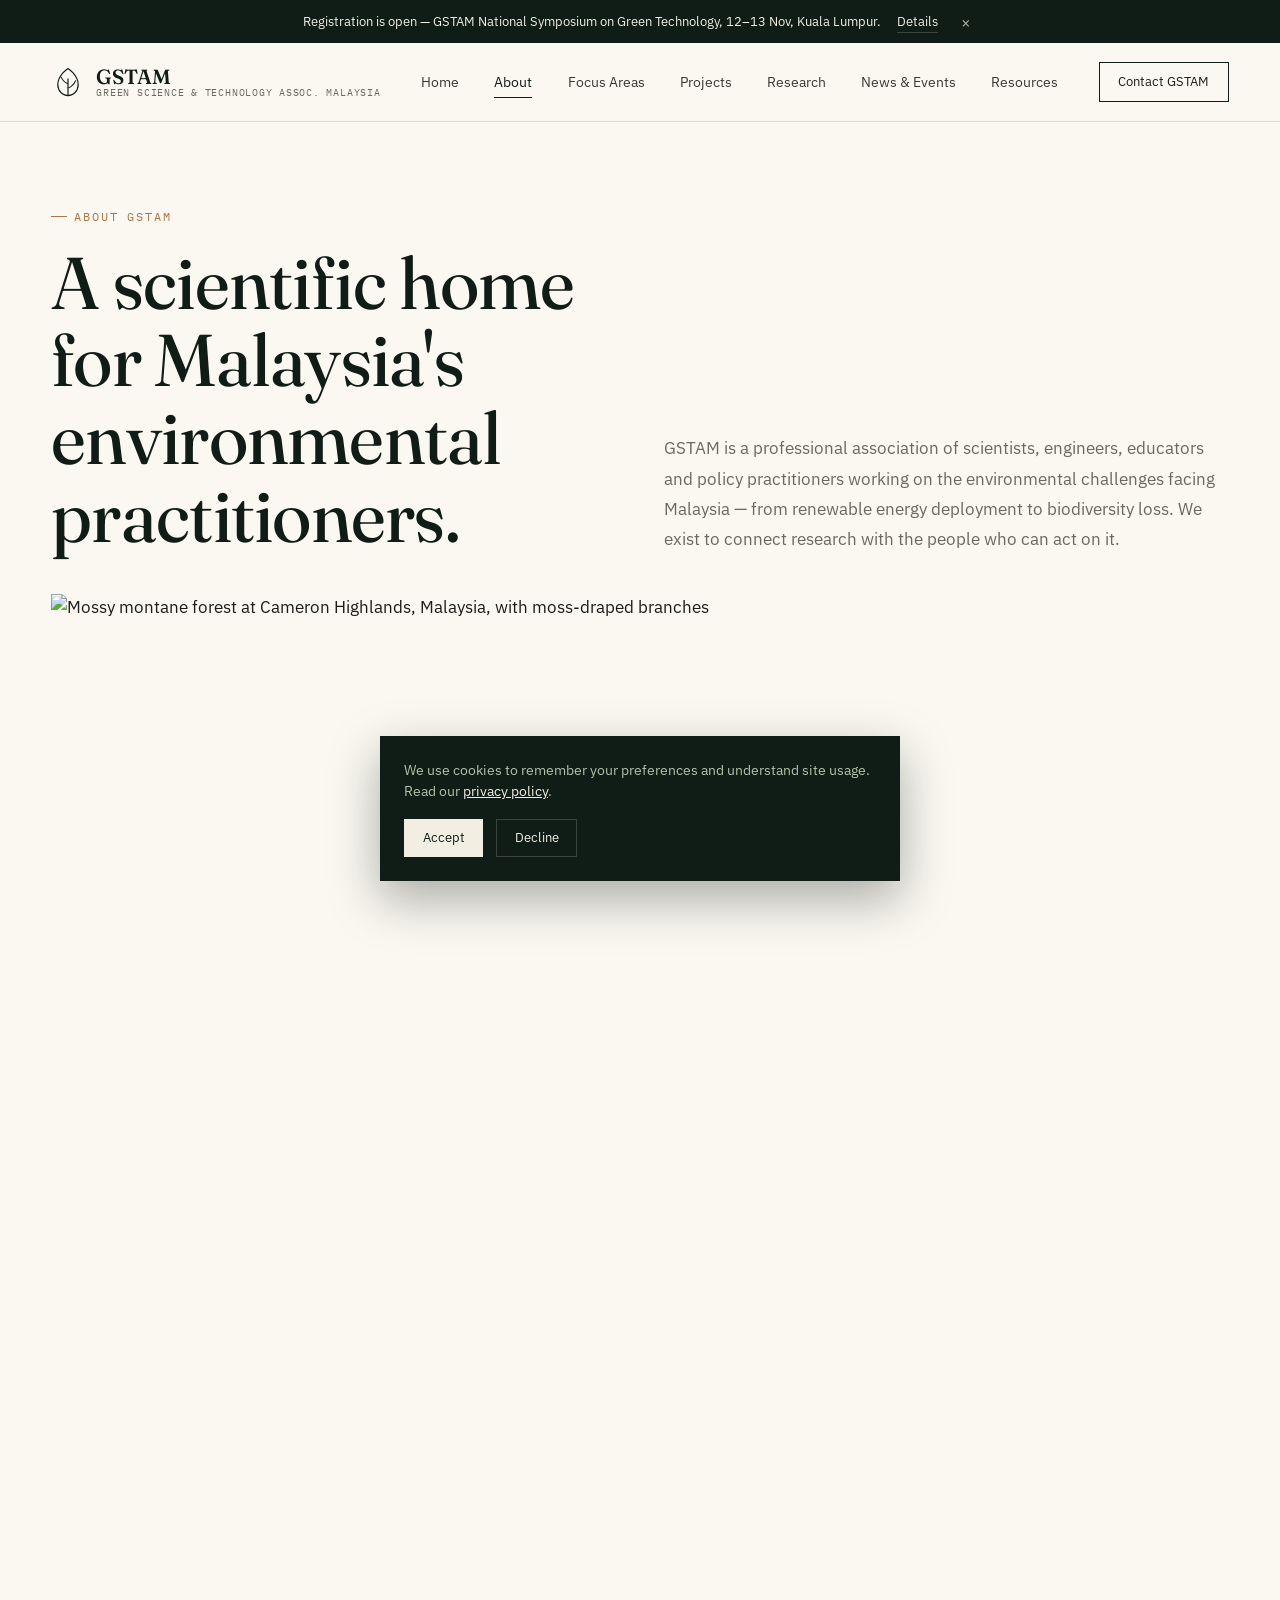
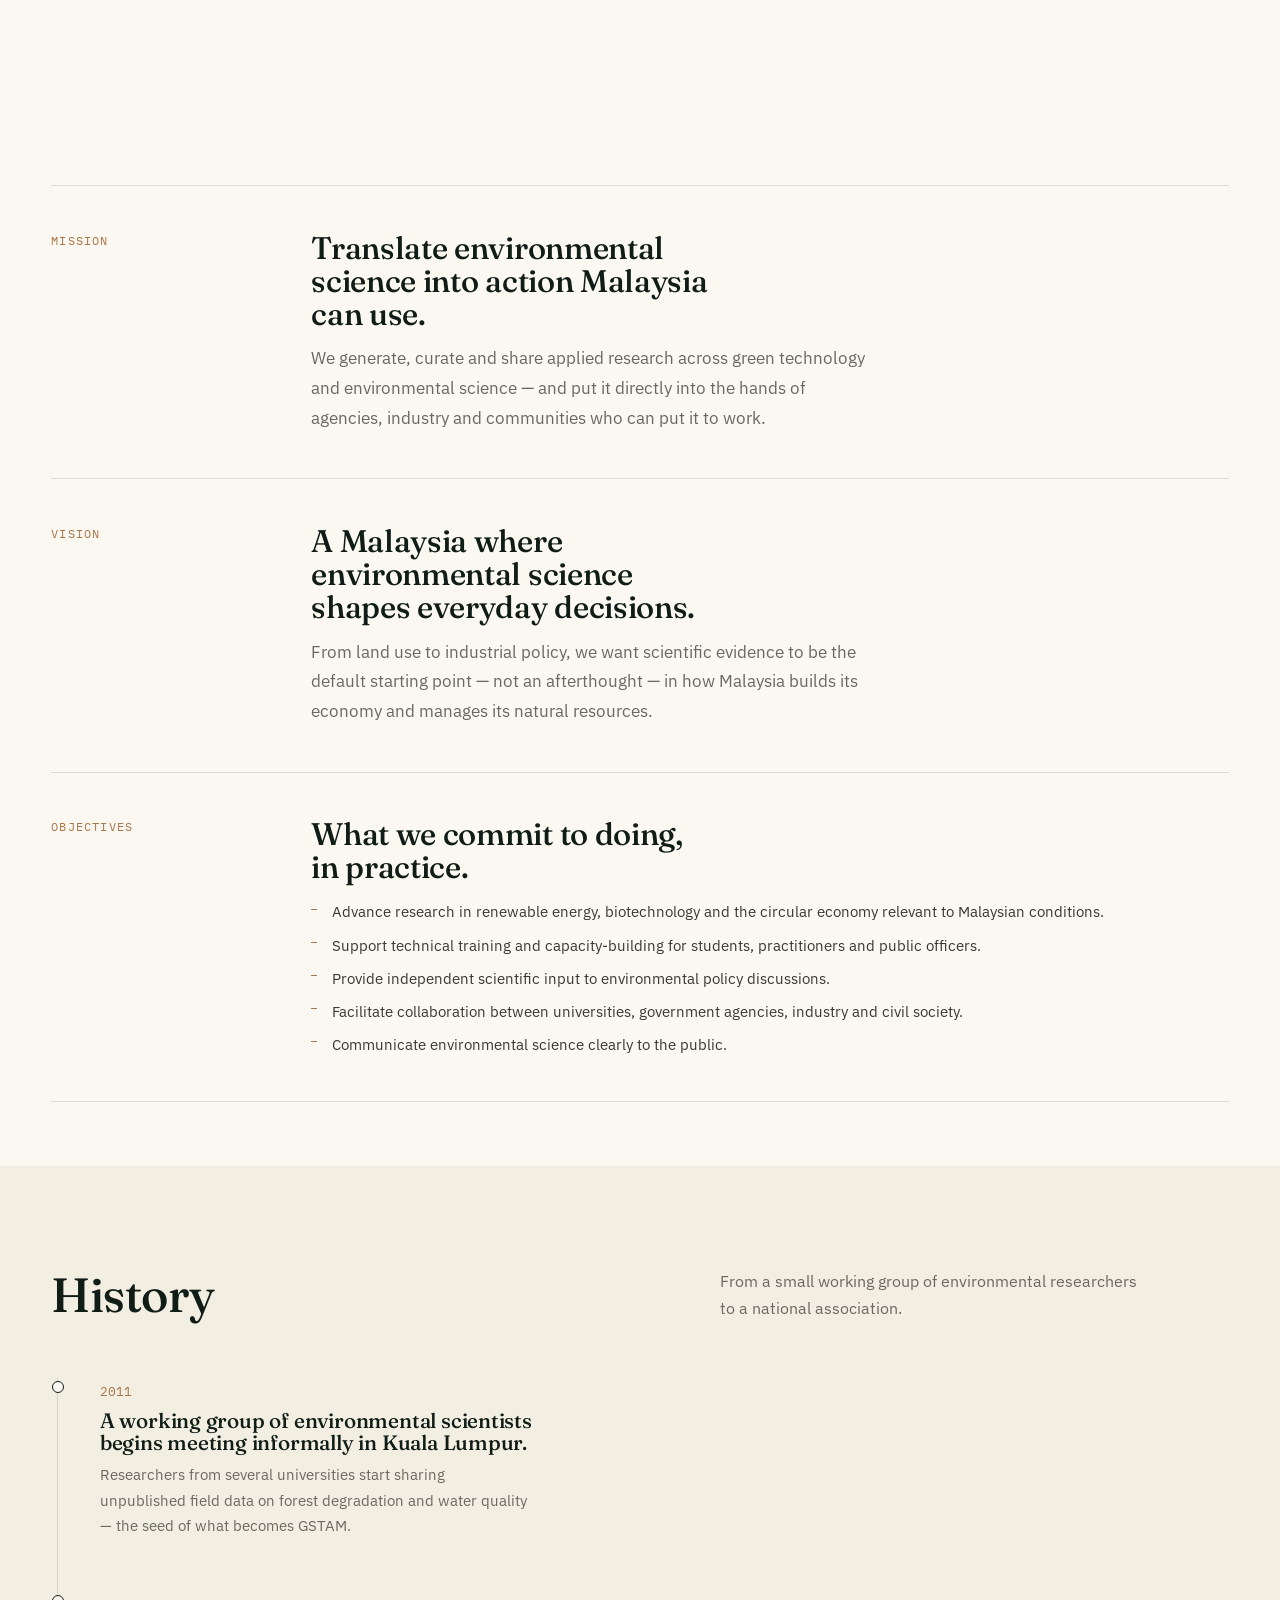
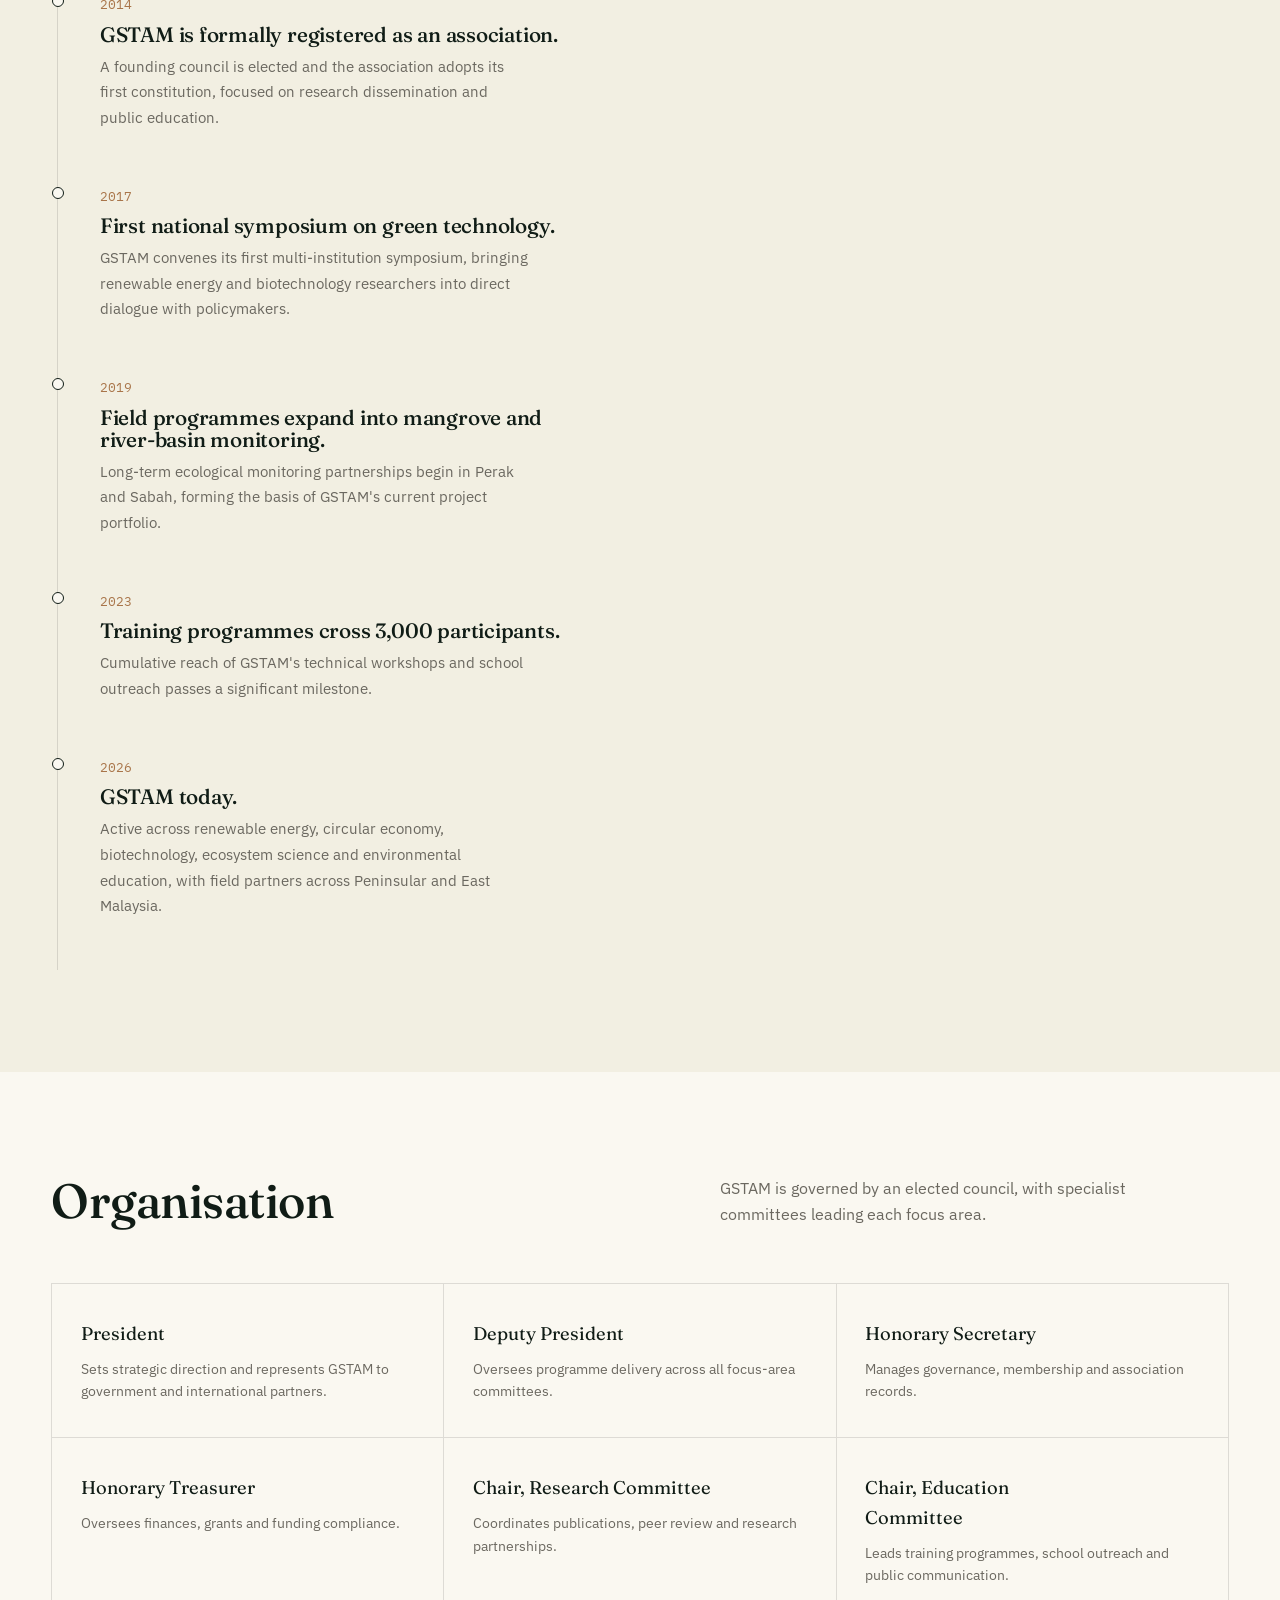
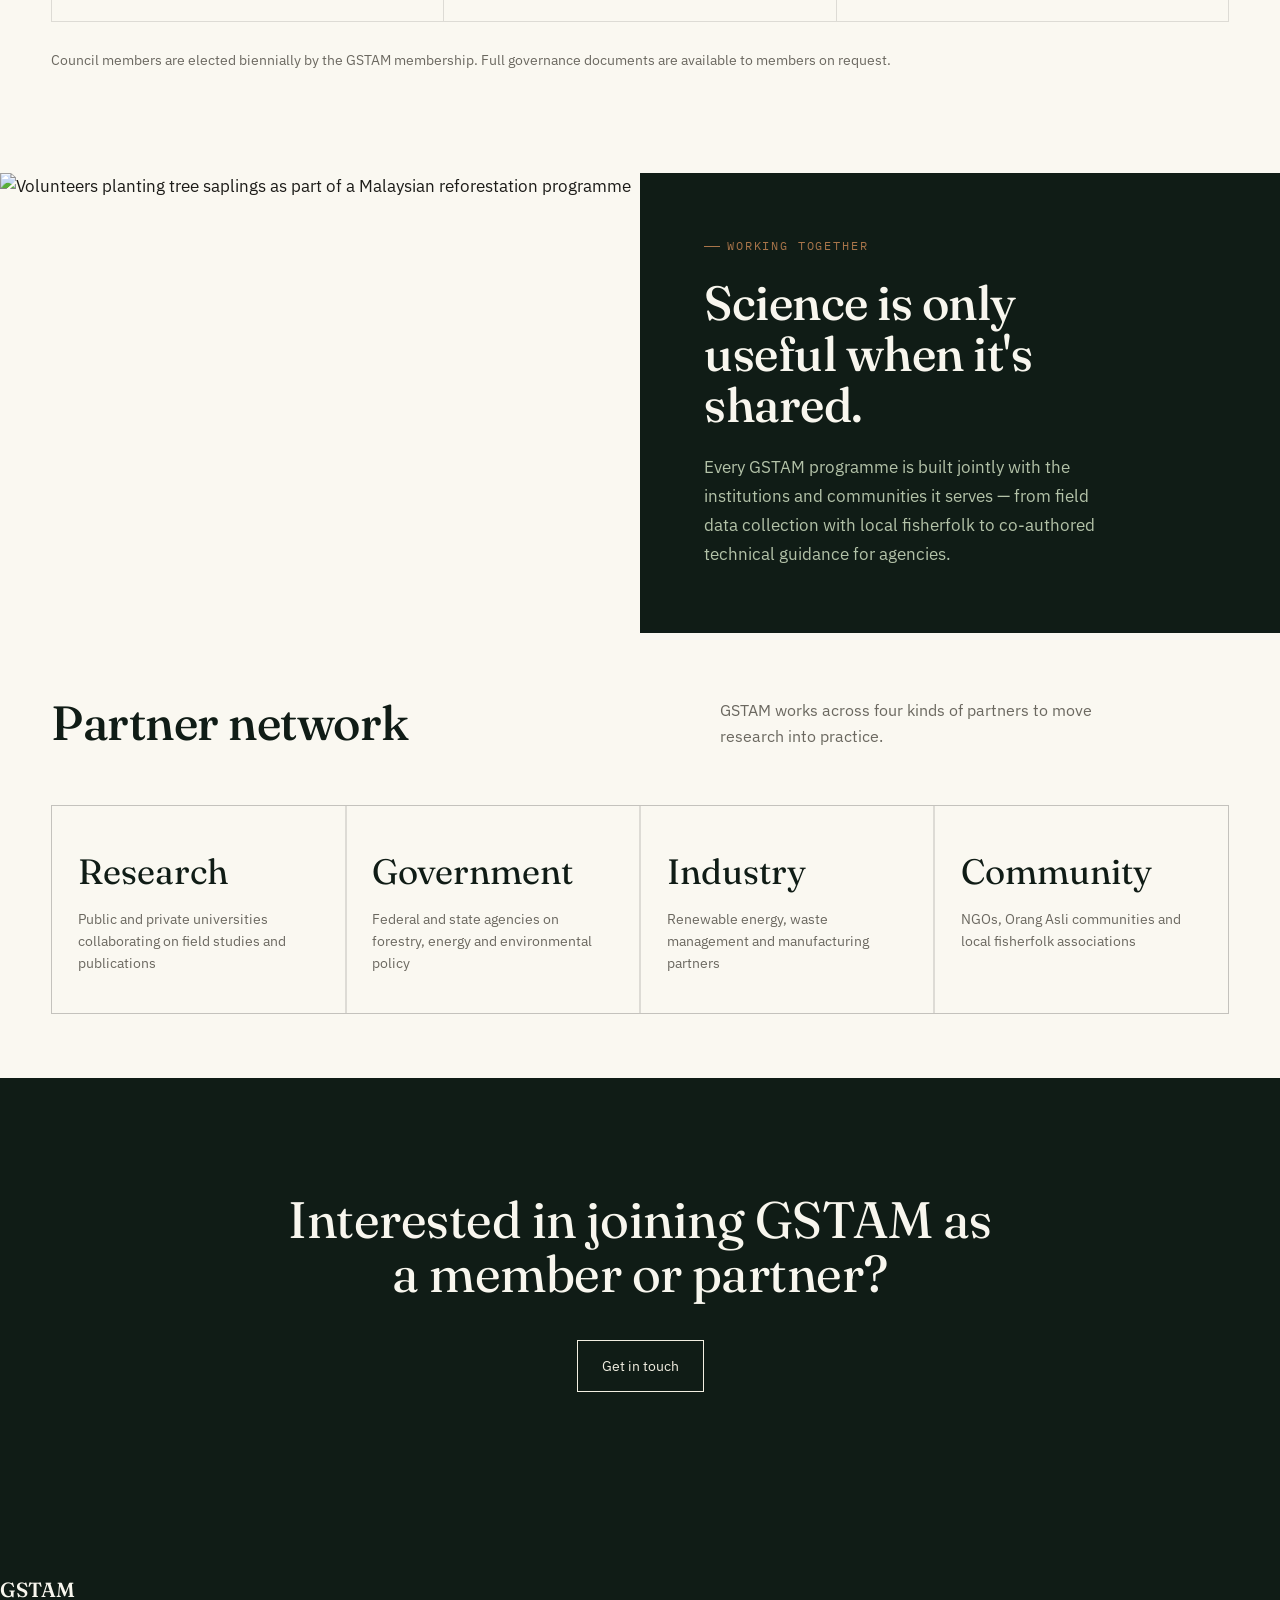
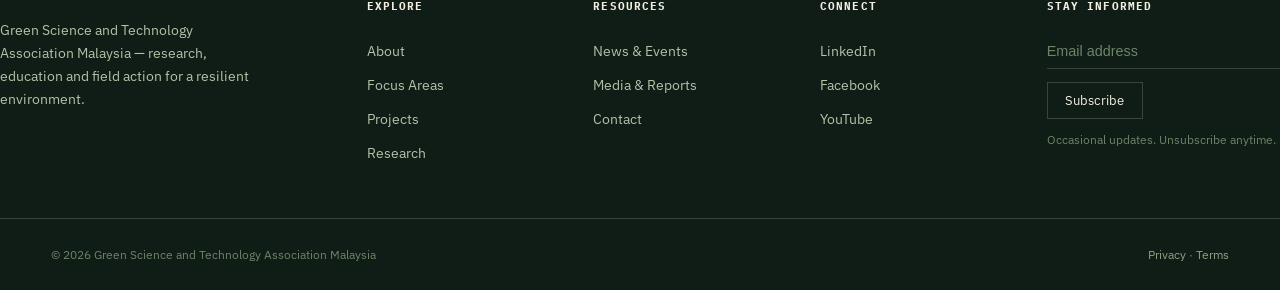
==== about.html @ 6ca554f5 "complete about" ====
<!doctype html>
<html lang="en">
<head>
<meta charset="UTF-8">
<meta name="viewport" content="width=device-width, initial-scale=1.0">
<title>About GSTAM — Green Science and Technology Association Malaysia</title>
<meta name="description" content="GSTAM's mission, vision, history and governance — a Malaysian association advancing environmental science, renewable energy and biotechnology.">
<link rel="preconnect" href="https://fonts.googleapis.com">
<link rel="preconnect" href="https://fonts.gstatic.com" crossorigin>
<link href="https://fonts.googleapis.com/css2?family=Fraunces:ital,opsz,wght@0,9..144,300..600;1,9..144,400..600&family=IBM+Plex+Sans:wght@400;500;600&family=IBM+Plex+Mono:wght@400;500&display=swap" rel="stylesheet">
<link rel="stylesheet" href="styles.css">

<style>
  /* ---- page-specific: About ---- */
  .about-masthead{padding-top:clamp(3rem,6vw,5rem);}
  .about-masthead__grid{display:grid;grid-template-columns:1fr 1fr;gap:3rem;align-items:end;}
  .about-masthead h1{font-size:var(--step-1);max-width:12ch;}
  .about-masthead__media{position:relative;aspect-ratio:5/4;overflow:hidden;margin-top:2.5rem;}
  .about-masthead__media img{width:100%;height:100%;object-fit:cover;}
  @media (max-width:820px){ .about-masthead__grid{grid-template-columns:1fr;} }

  .pillars{border-top:1px solid var(--line);}
  .pillar{
    display:grid;grid-template-columns:220px 1fr;gap:2.5rem;
    padding:2.8rem 0;border-bottom:1px solid var(--line);
  }
  .pillar__label{font-family:var(--font-mono);font-size:0.75rem;letter-spacing:0.1em;text-transform:uppercase;color:var(--clay-500);}
  .pillar__body h3{font-size:var(--step-3);max-width:20ch;margin-bottom:0.9rem;}
  .pillar__body p{color:var(--charcoal-500);max-width:56ch;line-height:1.75;}
  .pillar__body ul{margin-top:1rem;display:flex;flex-direction:column;gap:0.55rem;}
  .pillar__body li{color:var(--charcoal-700);font-size:0.95rem;padding-left:1.3rem;position:relative;}
  .pillar__body li::before{content:"";position:absolute;left:0;top:0.6em;width:6px;height:1px;background:var(--clay-500);}
  @media (max-width:760px){ .pillar{grid-template-columns:1fr;gap:0.8rem;} }

  /* timeline */
  .timeline{position:relative;border-left:1px solid var(--line);margin-left:6px;}
  .timeline-item{position:relative;padding:0 0 3.2rem 2.6rem;}
  .timeline-item::before{
    content:"";position:absolute;left:-6.5px;top:0.3rem;
    width:12px;height:12px;border-radius:50%;
    background:var(--paper);border:1.5px solid var(--forest-950);
  }
  .timeline-item__year{font-family:var(--font-mono);font-size:0.8rem;color:var(--clay-500);}
  .timeline-item h4{font-family:var(--font-display);font-size:1.3rem;margin-top:0.4rem;max-width:34ch;color:var(--forest-950);}
  .timeline-item p{margin-top:0.5rem;color:var(--charcoal-500);max-width:48ch;font-size:0.94rem;line-height:1.7;}

  /* leadership */
  .council-grid{display:grid;grid-template-columns:repeat(3,1fr);border-top:1px solid var(--line);border-left:1px solid var(--line);}
  .council-cell{border-right:1px solid var(--line);border-bottom:1px solid var(--line);padding:2.2rem 1.8rem;}
  .council-cell__role{font-family:var(--font-display);font-size:1.15rem;color:var(--forest-950);max-width:20ch;}
  .council-cell__desc{margin-top:0.6rem;color:var(--charcoal-500);font-size:0.86rem;line-height:1.6;}
  @media (max-width:820px){ .council-grid{grid-template-columns:1fr 1fr;} }
  @media (max-width:560px){ .council-grid{grid-template-columns:1fr;} }

  /* partner network */
  .partner-types{display:grid;grid-template-columns:repeat(4,1fr);gap:2px;background:var(--line);border:1px solid var(--line);}
  .partner-type{background:var(--paper);padding:2.4rem 1.6rem;}
  .partner-type__count{font-family:var(--font-display);font-size:2.2rem;color:var(--forest-950);}
  .partner-type__label{margin-top:0.5rem;color:var(--charcoal-500);font-size:0.86rem;}
  @media (max-width:820px){ .partner-types{grid-template-columns:1fr 1fr;} }
</style>
</head>
<body data-page-title="About GSTAM">
<a class="skip-link" href="#main">Skip to content</a>

<div class="announce" data-announce-id="symposium2026">
  <div class="announce__row">
    <span>Registration is open — GSTAM National Symposium on Green Technology, 12–13 Nov, Kuala Lumpur.</span>
    <a href="news-events.html">Details</a>
    <button class="announce__close" aria-label="Dismiss announcement">&times;</button>
  </div>
</div>

<header class="site-header">
  <div class="site-header__row">
    <a href="index.html" class="brand">
      <svg class="brand__mark" viewBox="0 0 40 40" fill="none" xmlns="http://www.w3.org/2000/svg" aria-hidden="true">
        <path d="M20 4C20 4 8 12 8 23C8 30.2 13.4 36 20 36C26.6 36 32 30.2 32 23C32 12 20 4 20 4Z" stroke="currentColor" stroke-width="1.4"/>
        <path d="M20 36V16" stroke="currentColor" stroke-width="1.4"/>
        <path d="M20 22C20 22 14 20 12 14" stroke="currentColor" stroke-width="1.2"/>
        <path d="M20 27C20 27 27 25 29 18" stroke="currentColor" stroke-width="1.2"/>
      </svg>
      <span class="brand__word"><b>GSTAM</b><span>Green Science &amp; Technology Assoc. Malaysia</span></span>
    </a>
    <nav class="nav-desktop" aria-label="Primary">
      <a href="index.html">Home</a>
      <a href="about.html" aria-current="page">About</a>
      <a href="focus-areas.html">Focus Areas</a>
      <a href="projects.html">Projects</a>
      <a href="research.html">Research</a>
      <a href="news-events.html">News &amp; Events</a>
      <a href="resources.html">Resources</a>
    </nav>
    <a href="contact.html" class="nav-cta is-desktop">Contact GSTAM</a>
    <button class="nav-toggle" aria-label="Open menu" aria-expanded="false" aria-controls="mobile-menu"><span></span><span></span><span></span></button>
  </div>
</header>

<div class="nav-mobile" id="mobile-menu">
  <div class="nav-mobile__top">
    <span class="brand"><span class="brand__word"><b>GSTAM</b></span></span>
    <button class="nav-mobile__close" aria-label="Close menu">&times;</button>
  </div>
  <ul>
    <li><a href="index.html">Home</a></li>
    <li><a href="about.html">About</a></li>
    <li><a href="focus-areas.html">Focus Areas</a></li>
    <li><a href="projects.html">Projects</a></li>
    <li><a href="research.html">Research</a></li>
    <li><a href="news-events.html">News &amp; Events</a></li>
    <li><a href="resources.html">Resources</a></li>
    <li><a href="contact.html">Contact</a></li>
  </ul>
  <p class="nav-mobile__foot">Petaling Jaya, Selangor, Malaysia<br>info@gstam.org.my</p>
</div>

<main id="main">

  <!-- ===================== Masthead ===================== -->
  <section class="section about-masthead">
    <div class="container about-masthead__grid">
      <div data-reveal>
        <span class="eyebrow">About GSTAM</span>
        <h1 style="margin-top:1.1rem;">A scientific home for Malaysia's environmental practitioners.</h1>
      </div>
      <div data-reveal data-reveal-delay="1">
        <p style="color:var(--charcoal-500);font-size:1.05rem;line-height:1.8;">GSTAM is a professional association of scientists, engineers, educators and policy practitioners working on the environmental challenges facing Malaysia — from renewable energy deployment to biodiversity loss. We exist to connect research with the people who can act on it.</p>
      </div>
    </div>
    <div class="container about-masthead__media" data-reveal>
      <img src="https://commons.wikimedia.org/wiki/Special:FilePath/Mossy%20Forest%20in%20Cameron%20Highland.jpg?width=2000" alt="Mossy montane forest at Cameron Highlands, Malaysia, with moss-draped branches">
    </div>
  </section>

  <!-- ===================== Mission / Vision / Objectives ===================== -->
  <section class="section section--tight">
    <div class="container">
      <div class="pillars">
        <div class="pillar" data-reveal>
          <span class="pillar__label">Mission</span>
          <div class="pillar__body">
            <h3>Translate environmental science into action Malaysia can use.</h3>
            <p>We generate, curate and share applied research across green technology and environmental science — and put it directly into the hands of agencies, industry and communities who can put it to work.</p>
          </div>
        </div>
        <div class="pillar" data-reveal>
          <span class="pillar__label">Vision</span>
          <div class="pillar__body">
            <h3>A Malaysia where environmental science shapes everyday decisions.</h3>
            <p>From land use to industrial policy, we want scientific evidence to be the default starting point — not an afterthought — in how Malaysia builds its economy and manages its natural resources.</p>
          </div>
        </div>
        <div class="pillar" data-reveal>
          <span class="pillar__label">Objectives</span>
          <div class="pillar__body">
            <h3>What we commit to doing, in practice.</h3>
            <ul>
              <li>Advance research in renewable energy, biotechnology and the circular economy relevant to Malaysian conditions.</li>
              <li>Support technical training and capacity-building for students, practitioners and public officers.</li>
              <li>Provide independent scientific input to environmental policy discussions.</li>
              <li>Facilitate collaboration between universities, government agencies, industry and civil society.</li>
              <li>Communicate environmental science clearly to the public.</li>
            </ul>
          </div>
        </div>
      </div>
    </div>
  </section>

  <!-- ===================== History timeline ===================== -->
  <section class="section section--sage">
    <div class="container">
      <div class="section-head">
        <h2 data-reveal>History</h2>
        <p data-reveal>From a small working group of environmental researchers to a national association.</p>
      </div>
      <div class="timeline">
        <div class="timeline-item" data-reveal>
          <span class="timeline-item__year">2011</span>
          <h4>A working group of environmental scientists begins meeting informally in Kuala Lumpur.</h4>
          <p>Researchers from several universities start sharing unpublished field data on forest degradation and water quality — the seed of what becomes GSTAM.</p>
        </div>
        <div class="timeline-item" data-reveal data-reveal-delay="1">
          <span class="timeline-item__year">2014</span>
          <h4>GSTAM is formally registered as an association.</h4>
          <p>A founding council is elected and the association adopts its first constitution, focused on research dissemination and public education.</p>
        </div>
        <div class="timeline-item" data-reveal data-reveal-delay="2">
          <span class="timeline-item__year">2017</span>
          <h4>First national symposium on green technology.</h4>
          <p>GSTAM convenes its first multi-institution symposium, bringing renewable energy and biotechnology researchers into direct dialogue with policymakers.</p>
        </div>
        <div class="timeline-item" data-reveal data-reveal-delay="3">
          <span class="timeline-item__year">2019</span>
          <h4>Field programmes expand into mangrove and river-basin monitoring.</h4>
          <p>Long-term ecological monitoring partnerships begin in Perak and Sabah, forming the basis of GSTAM's current project portfolio.</p>
        </div>
        <div class="timeline-item" data-reveal>
          <span class="timeline-item__year">2023</span>
          <h4>Training programmes cross 3,000 participants.</h4>
          <p>Cumulative reach of GSTAM's technical workshops and school outreach passes a significant milestone.</p>
        </div>
        <div class="timeline-item" data-reveal data-reveal-delay="1">
          <span class="timeline-item__year">2026</span>
          <h4>GSTAM today.</h4>
          <p>Active across renewable energy, circular economy, biotechnology, ecosystem science and environmental education, with field partners across Peninsular and East Malaysia.</p>
        </div>
      </div>
    </div>
  </section>

  <!-- ===================== Organisation / leadership ===================== -->
  <section class="section">
    <div class="container">
      <div class="section-head">
        <h2 data-reveal>Organisation</h2>
        <p data-reveal>GSTAM is governed by an elected council, with specialist committees leading each focus area.</p>
      </div>
      <div class="council-grid" data-reveal>
        <div class="council-cell"><div class="council-cell__role">President</div><p class="council-cell__desc">Sets strategic direction and represents GSTAM to government and international partners.</p></div>
        <div class="council-cell"><div class="council-cell__role">Deputy President</div><p class="council-cell__desc">Oversees programme delivery across all focus-area committees.</p></div>
        <div class="council-cell"><div class="council-cell__role">Honorary Secretary</div><p class="council-cell__desc">Manages governance, membership and association records.</p></div>
        <div class="council-cell"><div class="council-cell__role">Honorary Treasurer</div><p class="council-cell__desc">Oversees finances, grants and funding compliance.</p></div>
        <div class="council-cell"><div class="council-cell__role">Chair, Research Committee</div><p class="council-cell__desc">Coordinates publications, peer review and research partnerships.</p></div>
        <div class="council-cell"><div class="council-cell__role">Chair, Education Committee</div><p class="council-cell__desc">Leads training programmes, school outreach and public communication.</p></div>
      </div>
      <p style="margin-top:1.6rem;color:var(--charcoal-500);font-size:0.9rem;">Council members are elected biennially by the GSTAM membership. Full governance documents are available to members on request.</p>
    </div>
  </section>

  <!-- ===================== Community / partners ===================== -->
  <section class="feature-split" data-reveal>
    <div class="feature-split__media">
      <img src="https://commons.wikimedia.org/wiki/Special:FilePath/Tree%20planting%20with%20APE%20Malaysia.jpg?width=1400" alt="Volunteers planting tree saplings as part of a Malaysian reforestation programme">
    </div>
    <div class="feature-split__text">
      <span class="eyebrow">Working together</span>
      <h3>Science is only useful when it's shared.</h3>
      <p>Every GSTAM programme is built jointly with the institutions and communities it serves — from field data collection with local fisherfolk to co-authored technical guidance for agencies.</p>
    </div>
  </section>

  <section class="section section--tight">
    <div class="container">
      <div class="section-head">
        <h2 data-reveal>Partner network</h2>
        <p data-reveal>GSTAM works across four kinds of partners to move research into practice.</p>
      </div>
      <div class="partner-types" data-reveal>
        <div class="partner-type"><div class="partner-type__count">Research</div><p class="partner-type__label">Public and private universities collaborating on field studies and publications</p></div>
        <div class="partner-type"><div class="partner-type__count">Government</div><p class="partner-type__label">Federal and state agencies on forestry, energy and environmental policy</p></div>
        <div class="partner-type"><div class="partner-type__count">Industry</div><p class="partner-type__label">Renewable energy, waste management and manufacturing partners</p></div>
        <div class="partner-type"><div class="partner-type__count">Community</div><p class="partner-type__label">NGOs, Orang Asli communities and local fisherfolk associations</p></div>
      </div>
    </div>
  </section>

  <!-- ===================== Closing ===================== -->
  <section class="closing">
    <div class="container">
      <h2 data-reveal>Interested in joining GSTAM as a member or partner?</h2>
      <a href="contact.html" class="btn btn--invert" data-reveal data-reveal-delay="1">Get in touch</a>
    </div>
  </section>

</main>

<footer class="site-footer">
  <div class="container footer-top">
    <div class="footer-brand">
      <span class="brand"><span class="brand__word"><b>GSTAM</b></span></span>
      <p>Green Science and Technology Association Malaysia — research, education and field action for a resilient environment.</p>
    </div>
    <div class="footer-col">
      <h5>Explore</h5>
      <a href="about.html">About</a>
      <a href="focus-areas.html">Focus Areas</a>
      <a href="projects.html">Projects</a>
      <a href="research.html">Research</a>
    </div>
    <div class="footer-col">
      <h5>Resources</h5>
      <a href="news-events.html">News &amp; Events</a>
      <a href="resources.html">Media &amp; Reports</a>
      <a href="contact.html">Contact</a>
    </div>
    <div class="footer-col">
      <h5>Connect</h5>
      <a href="https://www.linkedin.com">LinkedIn</a>
      <a href="https://www.facebook.com">Facebook</a>
      <a href="https://www.youtube.com">YouTube</a>
    </div>
    <div class="footer-col footer-newsletter">
      <h5>Stay informed</h5>
      <form onsubmit="return false;">
        <label for="footer-email" class="visually-hidden">Email address</label>
        <input id="footer-email" type="email" placeholder="Email address" required>
        <button type="submit">Subscribe</button>
      </form>
      <p class="footer-note">Occasional updates. Unsubscribe anytime.</p>
    </div>
  </div>
  <div class="footer-bottom">
    <span>&copy; <span data-current-year>2026</span> Green Science and Technology Association Malaysia</span>
    <span><a href="#">Privacy</a> · <a href="#">Terms</a></span>
  </div>
</footer>

<div class="cookie-bar" role="dialog" aria-label="Cookie preferences">
  <p>We use cookies to remember your preferences and understand site usage. Read our <a href="#">privacy policy</a>.</p>
  <div class="cookie-bar__actions">
    <button class="cookie-accept">Accept</button>
    <button class="cookie-decline">Decline</button>
  </div>
</div>

<button class="back-to-top" aria-label="Back to top">
  <svg width="16" height="16" viewBox="0 0 16 16" fill="none"><path d="M8 13V3M3 7l5-5 5 5" stroke="currentColor" stroke-width="1.4"/></svg>
</button>

<script src="main.js"></script>
</body>
</html>
---- styles.css ----
/* ==========================================================================
   GSTAM — Green Science and Technology Association Malaysia
   Design system
   Type:  Fraunces (display serif, editorial, botanical optical sizing)
          IBM Plex Sans (body / UI, technical & readable)
   ========================================================================== */

:root{
  /* --- colour: deep forest / ivory / earth, restrained --- */
  --forest-950:#101c16;
  --forest-900:#152820;
  --forest-800:#1e372c;
  --forest-700:#2b4a3a;
  --forest-600:#3c6049;
  --sage-500:#6d8468;
  --sage-400:#8ea083;
  --sage-300:#b3c2a8;
  --ivory-100:#f2efe2;
  --ivory-50:#f8f6ee;
  --paper:#faf8f1;
  --charcoal-900:#1c1b18;
  --charcoal-700:#3a3833;
  --charcoal-500:#6b6860;
  --clay-500:#a9754a;
  --clay-400:#c19161;
  --ochre-500:#b3903f;
  --line:rgba(28,27,24,0.13);
  --line-invert:rgba(248,246,238,0.18);

  /* --- type --- */
  --font-display:'Fraunces', 'Iowan Old Style', Georgia, serif;
  --font-body:'IBM Plex Sans', -apple-system, BlinkMacSystemFont, sans-serif;
  --font-mono:'IBM Plex Mono', monospace;

  /* --- scale --- */
  --step-1:clamp(2.6rem, 1.7rem + 3.6vw, 5.4rem);
  --step-2:clamp(1.9rem, 1.4rem + 2vw, 3.2rem);
  --step-3:clamp(1.4rem, 1.15rem + 1vw, 2rem);
  --step-4:1.25rem;
  --step-body:1.0625rem;

  --container:1320px;
  --gutter:clamp(1.5rem, 4vw, 4rem);

  --ease:cubic-bezier(.16,.8,.24,1);
}

*,*::before,*::after{box-sizing:border-box;}
html{scroll-behavior:smooth;}
@media (prefers-reduced-motion: reduce){
  html{scroll-behavior:auto;}
  *,*::before,*::after{animation-duration:0.01ms !important;animation-iteration-count:1 !important;transition-duration:0.01ms !important;scroll-behavior:auto !important;}
}

body{
  margin:0;
  background:var(--paper);
  color:var(--charcoal-900);
  font-family:var(--font-body);
  font-size:var(--step-body);
  line-height:1.6;
  -webkit-font-smoothing:antialiased;
  font-feature-settings:"liga" 1, "kern" 1;
}

img{max-width:100%;display:block;}
a{color:inherit;text-decoration:none;}
ul{margin:0;padding:0;list-style:none;}
button{font-family:inherit;}

::selection{background:var(--forest-800);color:var(--ivory-50);}

/* focus states — visible & consistent */
a:focus-visible,button:focus-visible,input:focus-visible,textarea:focus-visible,select:focus-visible{
  outline:2px solid var(--clay-500);
  outline-offset:3px;
  border-radius:2px;
}

h1,h2,h3,h4{
  font-family:var(--font-display);
  font-weight:500;
  line-height:1.06;
  margin:0;
  color:var(--forest-950);
  letter-spacing:-0.01em;
}
h1{font-weight:440;}
p{margin:0;}

.container{
  max-width:var(--container);
  margin:0 auto;
  padding-left:var(--gutter);
  padding-right:var(--gutter);
}

.eyebrow{
  font-family:var(--font-mono);
  font-size:0.72rem;
  letter-spacing:0.16em;
  text-transform:uppercase;
  color:var(--clay-500);
  display:inline-flex;
  align-items:center;
  gap:0.6em;
}
.eyebrow::before{
  content:"";
  width:1.4em;height:1px;
  background:var(--clay-500);
  display:inline-block;
}

.rule{border:none;border-top:1px solid var(--line);margin:0;}

/* ==========================================================================
   Skip link
   ========================================================================== */
.skip-link{
  position:absolute;left:1rem;top:-4rem;
  background:var(--forest-950);color:var(--ivory-50);
  padding:0.75rem 1.25rem;z-index:999;
  transition:top .2s var(--ease);
  font-size:0.85rem;
}
.skip-link:focus{top:1rem;}

/* ==========================================================================
   Announcement bar (localStorage dismissal)
   ========================================================================== */
.announce{
  background:var(--forest-950);
  color:var(--ivory-100);
  font-size:0.82rem;
  overflow:hidden;
  max-height:44px;
  transition:max-height .35s var(--ease), padding .35s var(--ease);
}
.announce.is-hidden{max-height:0;}
.announce__row{
  display:flex;align-items:center;justify-content:center;gap:1rem;
  padding:0.65rem var(--gutter);
  text-align:center;
}
.announce__row a{border-bottom:1px solid var(--line-invert);}
.announce__close{
  background:none;border:0;color:var(--ivory-100);
  opacity:0.7;cursor:pointer;font-size:1rem;line-height:1;
  padding:0.2rem 0.4rem;
}
.announce__close:hover{opacity:1;}

/* ==========================================================================
   Header / nav
   ========================================================================== */
.site-header{
  position:sticky;top:0;z-index:90;
  background:rgba(250,248,241,0.86);
  backdrop-filter:blur(10px);
  border-bottom:1px solid var(--line);
  transition:transform .35s var(--ease), background .3s;
}
.site-header.is-hidden{transform:translateY(-100%);}
.site-header__row{
  display:flex;align-items:center;justify-content:space-between;
  padding:1.15rem var(--gutter);
  max-width:var(--container);margin:0 auto;
  gap:2rem;
}
.brand{
  display:flex;align-items:center;gap:0.7rem;
  font-family:var(--font-display);
  font-size:1.28rem;
  color:var(--forest-950);
}
.brand__mark{width:34px;height:34px;flex:none;}
.brand__word{display:flex;flex-direction:column;line-height:1.05;}
.brand__word b{font-weight:560;}
.brand__word span{font-family:var(--font-mono);font-size:0.6rem;letter-spacing:0.08em;color:var(--charcoal-500);text-transform:uppercase;}

.nav-desktop{display:flex;align-items:center;gap:2.2rem;}
.nav-desktop a{
  font-size:0.88rem;color:var(--charcoal-700);
  position:relative;padding:0.3rem 0;
}
.nav-desktop a::after{
  content:"";position:absolute;left:0;bottom:0;
  width:0;height:1px;background:var(--forest-950);
  transition:width .25s var(--ease);
}
.nav-desktop a:hover::after,.nav-desktop a[aria-current="page"]::after{width:100%;}
.nav-desktop a[aria-current="page"]{color:var(--forest-950);}

.nav-cta{
  font-size:0.82rem;
  border:1px solid var(--forest-950);
  padding:0.55rem 1.15rem;
  white-space:nowrap;
}
.nav-cta:hover{background:var(--forest-950);color:var(--ivory-50);}

.nav-toggle{
  display:none;background:none;border:0;cursor:pointer;
  flex-direction:column;gap:5px;padding:0.4rem;
}
.nav-toggle span{width:24px;height:1px;background:var(--charcoal-900);display:block;transition:transform .25s var(--ease),opacity .25s var(--ease);}
.nav-toggle[aria-expanded="true"] span:nth-child(1){transform:translateY(6px) rotate(45deg);}
.nav-toggle[aria-expanded="true"] span:nth-child(2){opacity:0;}
.nav-toggle[aria-expanded="true"] span:nth-child(3){transform:translateY(-6px) rotate(-45deg);}

.nav-mobile{
  display:none;
  position:fixed;inset:0;top:0;
  background:var(--forest-950);
  z-index:100;
  padding:1.4rem var(--gutter) 2.5rem;
  transform:translateY(-8px);opacity:0;
  transition:transform .3s var(--ease),opacity .3s var(--ease);
  visibility:hidden;
}
.nav-mobile.is-open{transform:translateY(0);opacity:1;visibility:visible;}
.nav-mobile__top{display:flex;align-items:center;justify-content:space-between;}
.nav-mobile__top .brand{color:var(--ivory-50);}
.nav-mobile__close{background:none;border:0;color:var(--ivory-50);font-size:1.6rem;cursor:pointer;line-height:1;}
.nav-mobile ul{margin-top:2.5rem;display:flex;flex-direction:column;}
.nav-mobile a{
  font-family:var(--font-display);font-size:2rem;color:var(--ivory-50);
  padding:0.65rem 0;border-bottom:1px solid var(--line-invert);
  display:block;
}
.nav-mobile__foot{margin-top:2.5rem;color:var(--sage-300);font-size:0.85rem;}

@media (max-width:920px){
  .nav-desktop,.nav-cta.is-desktop{display:none;}
  .nav-toggle{display:flex;}
  .nav-mobile{display:block;}
}

/* ==========================================================================
   Buttons / links
   ========================================================================== */
.btn{
  display:inline-flex;align-items:center;gap:0.6rem;
  font-size:0.88rem;padding:0.85rem 1.5rem;
  border:1px solid var(--forest-950);
  color:var(--forest-950);
  transition:background .25s var(--ease),color .25s var(--ease),border-color .25s var(--ease);
}
.btn:hover{background:var(--forest-950);color:var(--ivory-50);}
.btn--solid{background:var(--forest-950);color:var(--ivory-50);}
.btn--solid:hover{background:var(--forest-800);}
.btn--invert{border-color:var(--ivory-100);color:var(--ivory-100);}
.btn--invert:hover{background:var(--ivory-100);color:var(--forest-950);}

.text-link{
  display:inline-flex;align-items:center;gap:0.5rem;
  font-size:0.9rem;border-bottom:1px solid currentColor;
  padding-bottom:0.15rem;
}
.text-link svg{width:14px;height:14px;transition:transform .25s var(--ease);}
.text-link:hover svg{transform:translateX(4px);}

/* ==========================================================================
   Contour motif (signature element)
   ========================================================================== */
.contour{position:absolute;inset:0;pointer-events:none;z-index:0;overflow:hidden;}
.contour svg{width:100%;height:100%;}
.contour path{fill:none;stroke:currentColor;stroke-width:1;}

/* ==========================================================================
   Hero
   ========================================================================== */
.hero{
  position:relative;
  min-height:92vh;
  display:flex;flex-direction:column;justify-content:flex-end;
  color:var(--ivory-50);
  overflow:hidden;
  background:var(--forest-950);
}
.hero__media{position:absolute;inset:0;z-index:0;}
.hero__media img{width:100%;height:100%;object-fit:cover;transform:scale(1.06);transition:transform 6s var(--ease);}
.hero.is-loaded .hero__media img{transform:scale(1);}
.hero__scrim{
  position:absolute;inset:0;z-index:1;
  background:linear-gradient(180deg, rgba(16,28,22,0.35) 0%, rgba(16,28,22,0.15) 38%, rgba(16,28,22,0.78) 100%);
}
.hero__content{
  position:relative;z-index:2;
  max-width:var(--container);margin:0 auto;width:100%;
  padding:0 var(--gutter) 4.5rem;
}
.hero__eyebrow{color:var(--sage-300);}
.hero__title{
  font-size:var(--step-1);
  max-width:15ch;
  margin-top:1.1rem;
  color:var(--ivory-50);
}
.hero__title em{font-style:italic;color:var(--sage-300);}
.hero__foot{
  display:flex;flex-wrap:wrap;gap:2.5rem;
  align-items:flex-end;justify-content:space-between;
  margin-top:2.5rem;
  border-top:1px solid var(--line-invert);
  padding-top:1.6rem;
}
.hero__statement{max-width:38ch;font-size:1rem;color:var(--ivory-100);}
.hero__scroll{
  display:flex;align-items:center;gap:0.7rem;
  font-family:var(--font-mono);font-size:0.7rem;
  letter-spacing:0.12em;text-transform:uppercase;
  color:var(--sage-300);
}
.hero__scroll-line{width:1px;height:34px;background:var(--line-invert);position:relative;overflow:hidden;}
.hero__scroll-line::after{
  content:"";position:absolute;top:-100%;left:0;width:100%;height:100%;
  background:var(--sage-300);
  animation:scrollLine 2.2s var(--ease) infinite;
}
@keyframes scrollLine{ to{top:100%;} }
@media (prefers-reduced-motion:reduce){ .hero__scroll-line::after{animation:none;top:0;} }

/* ==========================================================================
   Section scaffolding
   ========================================================================== */
section{position:relative;}
.section{padding:clamp(4.5rem,8vw,8rem) 0;}
.section--tight{padding:clamp(3rem,5vw,5rem) 0;}
.section--dark{background:var(--forest-950);color:var(--ivory-100);}
.section--dark h2,.section--dark h3{color:var(--ivory-50);}
.section--sage{background:var(--ivory-100);}

.section-head{
  display:grid;grid-template-columns:1.1fr 0.9fr;gap:3rem;
  align-items:end;margin-bottom:3.5rem;
}
.section-head h2{font-size:var(--step-2);max-width:14ch;}
.section-head p{color:var(--charcoal-500);max-width:42ch;font-size:1.02rem;}
@media (max-width:800px){
  .section-head{grid-template-columns:1fr;gap:1.2rem;}
}

/* ==========================================================================
   Reveal-on-scroll
   ========================================================================== */
[data-reveal]{opacity:0;transform:translateY(28px);transition:opacity .8s var(--ease), transform .8s var(--ease);}
[data-reveal].is-visible{opacity:1;transform:translateY(0);}
[data-reveal-delay="1"]{transition-delay:.12s;}
[data-reveal-delay="2"]{transition-delay:.24s;}
[data-reveal-delay="3"]{transition-delay:.36s;}

/* ==========================================================================
   Purpose statement (home)
   ========================================================================== */
.statement{
  display:grid;grid-template-columns:0.5fr 1.5fr;gap:3rem;
  padding-top:clamp(4rem,7vw,6rem);padding-bottom:clamp(4rem,7vw,6rem);
}
.statement__lead{font-size:var(--step-3);font-family:var(--font-display);max-width:20ch;color:var(--forest-950);font-weight:400;}
.statement__lead em{font-style:italic;color:var(--clay-500);}
.statement__aside{align-self:end;color:var(--charcoal-500);max-width:36ch;font-size:0.98rem;}
@media (max-width:800px){ .statement{grid-template-columns:1fr;} }

/* ==========================================================================
   Focus areas (asymmetric list)
   ========================================================================== */
.focus-list{border-top:1px solid var(--line);}
.focus-item{
  border-bottom:1px solid var(--line);
  display:grid;grid-template-columns:80px 1.1fr 1fr 160px;
  align-items:center;gap:2rem;
  padding:1.9rem 0;
  transition:background .3s var(--ease);
}
.focus-item:hover{background:rgba(30,55,44,0.035);}
.focus-item__index{font-family:var(--font-mono);font-size:0.78rem;color:var(--clay-500);}
.focus-item__title{font-family:var(--font-display);font-size:1.5rem;color:var(--forest-950);}
.focus-item__desc{color:var(--charcoal-500);font-size:0.92rem;}
.focus-item__link{justify-self:end;font-size:0.82rem;color:var(--charcoal-700);display:flex;align-items:center;gap:0.5rem;}
.focus-item__link svg{width:13px;height:13px;transition:transform .25s var(--ease);}
.focus-item:hover .focus-item__link svg{transform:translateX(4px);}
@media (max-width:820px){
  .focus-item{grid-template-columns:40px 1fr;grid-template-areas:"idx title" ". desc" ". link";row-gap:0.5rem;}
  .focus-item__index{grid-area:idx;} .focus-item__title{grid-area:title;}
  .focus-item__desc{grid-area:desc;} .focus-item__link{grid-area:link;justify-self:start;}
}

/* ==========================================================================
   Featured initiative (editorial image + text split)
   ========================================================================== */
.feature-split{display:grid;grid-template-columns:1fr 1fr;gap:0;align-items:stretch;}
.feature-split__media{position:relative;overflow:hidden;min-height:420px;}
.feature-split__media img{width:100%;height:100%;object-fit:cover;transition:transform .8s var(--ease);}
.feature-split__media:hover img{transform:scale(1.045);}
.feature-split__text{
  background:var(--forest-950);color:var(--ivory-100);
  padding:clamp(2.5rem,5vw,5rem);
  display:flex;flex-direction:column;justify-content:center;gap:1.4rem;
}
.feature-split__text h3{font-size:var(--step-2);color:var(--ivory-50);max-width:14ch;}
.feature-split__text p{color:var(--sage-300);max-width:40ch;line-height:1.7;}
.feature-split__meta{display:flex;gap:2rem;font-family:var(--font-mono);font-size:0.72rem;letter-spacing:0.08em;text-transform:uppercase;color:var(--sage-400);}
@media (max-width:860px){ .feature-split{grid-template-columns:1fr;} .feature-split__media{min-height:320px;} }

/* ==========================================================================
   Edge-to-edge editorial image band
   ========================================================================== */
.image-band{position:relative;height:64vh;min-height:420px;overflow:hidden;}
.image-band img{width:100%;height:100%;object-fit:cover;}
.image-band__caption{
  position:absolute;left:var(--gutter);bottom:1.6rem;
  color:var(--ivory-50);font-family:var(--font-mono);
  font-size:0.75rem;letter-spacing:0.05em;
  display:flex;align-items:center;gap:0.7em;
  text-shadow:0 1px 6px rgba(0,0,0,0.4);
}

/* ==========================================================================
   Research / stat highlight
   ========================================================================== */
.stat-grid{display:grid;grid-template-columns:repeat(4,1fr);border-top:1px solid var(--line);border-left:1px solid var(--line);}
.stat-cell{border-right:1px solid var(--line);border-bottom:1px solid var(--line);padding:2.4rem 1.8rem;}
.stat-cell__num{font-family:var(--font-display);font-size:clamp(2.2rem,4vw,3.4rem);color:var(--forest-950);display:flex;align-items:baseline;gap:0.15em;}
.stat-cell__num sup{font-size:0.4em;color:var(--clay-500);font-family:var(--font-mono);}
.stat-cell__label{margin-top:0.6rem;color:var(--charcoal-500);font-size:0.86rem;max-width:22ch;}
@media (max-width:820px){ .stat-grid{grid-template-columns:repeat(2,1fr);} }

/* ==========================================================================
   Research highlight split
   ========================================================================== */
.research-highlight{display:grid;grid-template-columns:0.9fr 1.1fr;gap:4rem;align-items:center;}
.research-highlight__media{position:relative;aspect-ratio:4/5;overflow:hidden;}
.research-highlight__media img{width:100%;height:100%;object-fit:cover;}
.research-highlight__tag{
  position:absolute;top:1.2rem;left:1.2rem;
  background:var(--paper);padding:0.4rem 0.8rem;
  font-family:var(--font-mono);font-size:0.68rem;letter-spacing:0.08em;text-transform:uppercase;
}
@media (max-width:860px){ .research-highlight{grid-template-columns:1fr;gap:2rem;} }

/* ==========================================================================
   Video section
   ========================================================================== */
.video-block{position:relative;aspect-ratio:16/8.2;background:var(--charcoal-900);overflow:hidden;}
.video-block iframe{width:100%;height:100%;border:0;}
.video-block__poster{position:absolute;inset:0;cursor:pointer;background:none;border:0;padding:0;width:100%;}
.video-block__poster img{width:100%;height:100%;object-fit:cover;}
.video-block__poster::before{content:"";position:absolute;inset:0;background:rgba(16,28,22,0.32);}
.video-block__play{
  position:absolute;top:50%;left:50%;transform:translate(-50%,-50%);
  width:78px;height:78px;border-radius:50%;
  background:var(--ivory-50);
  display:flex;align-items:center;justify-content:center;
  transition:transform .3s var(--ease);
}
.video-block__poster:hover .video-block__play{transform:translate(-50%,-50%) scale(1.08);}
.video-block__play svg{width:22px;height:22px;margin-left:3px;}

/* ==========================================================================
   News list
   ========================================================================== */
.news-grid{display:grid;grid-template-columns:1.3fr 1fr;gap:3rem;}
.news-feature{position:relative;}
.news-feature__media{aspect-ratio:16/11;overflow:hidden;position:relative;}
.news-feature__media img{width:100%;height:100%;object-fit:cover;transition:transform .7s var(--ease);}
.news-feature:hover .news-feature__media img{transform:scale(1.04);}
.news-feature__body{padding-top:1.4rem;}
.news-meta{font-family:var(--font-mono);font-size:0.72rem;letter-spacing:0.06em;text-transform:uppercase;color:var(--clay-500);display:flex;gap:1rem;}
.news-feature h3{font-size:var(--step-3);margin-top:0.8rem;max-width:22ch;}
.news-side{display:flex;flex-direction:column;}
.news-row{display:grid;grid-template-columns:96px 1fr;gap:1.2rem;padding:1.3rem 0;border-top:1px solid var(--line);}
.news-side>.news-row:last-child{border-bottom:1px solid var(--line);}
.news-row__media{aspect-ratio:1/1;overflow:hidden;}
.news-row__media img{width:100%;height:100%;object-fit:cover;}
.news-row h4{font-size:1.02rem;font-family:var(--font-display);font-weight:500;max-width:26ch;}
@media (max-width:860px){ .news-grid{grid-template-columns:1fr;} }

/* ==========================================================================
   Closing statement
   ========================================================================== */
.closing{
  background:var(--forest-950);color:var(--ivory-50);
  padding:clamp(5rem,9vw,9rem) 0;
  text-align:center;
}
.closing h2{
  color:var(--ivory-50);font-size:clamp(1.8rem,4vw,3.2rem);
  max-width:22ch;margin:0 auto;font-weight:420;
}
.closing h2 em{color:var(--sage-300);font-style:italic;}
.closing .btn{margin-top:2.4rem;}

/* ==========================================================================
   Footer
   ========================================================================== */
.site-footer{background:var(--forest-950);color:var(--sage-300);}
.footer-top{
  padding:4.5rem 0 3rem;
  display:grid;grid-template-columns:1.4fr 0.8fr 0.8fr 0.8fr 1fr;gap:2.5rem;
  border-bottom:1px solid var(--line-invert);
}
.footer-brand .brand{color:var(--ivory-50);margin-bottom:1.1rem;}
.footer-brand p{max-width:32ch;font-size:0.9rem;color:var(--sage-300);}
.footer-col h5{
  font-family:var(--font-mono);font-size:0.7rem;letter-spacing:0.1em;text-transform:uppercase;
  color:var(--ivory-100);margin-bottom:1.1rem;
}
.footer-col a{display:block;font-size:0.9rem;padding:0.35rem 0;color:var(--sage-300);}
.footer-col a:hover{color:var(--ivory-50);}
.footer-newsletter input{
  width:100%;background:transparent;border:0;border-bottom:1px solid var(--line-invert);
  color:var(--ivory-50);padding:0.6rem 0;font-size:0.9rem;margin-bottom:0.8rem;
}
.footer-newsletter input::placeholder{color:var(--sage-500);}
.footer-newsletter button{
  background:none;border:1px solid var(--line-invert);color:var(--ivory-100);
  padding:0.55rem 1.1rem;font-size:0.82rem;cursor:pointer;transition:background .25s,border-color .25s;
}
.footer-newsletter button:hover{background:var(--ivory-100);color:var(--forest-950);border-color:var(--ivory-100);}
.footer-note{font-size:0.78rem;color:var(--sage-500);margin-top:0.7rem;}
.footer-bottom{
  padding:1.6rem var(--gutter);
  display:flex;justify-content:space-between;flex-wrap:wrap;gap:1rem;
  font-size:0.78rem;color:var(--sage-500);
  max-width:var(--container);margin:0 auto;
}
.footer-bottom a{color:var(--sage-400);}
.footer-bottom a:hover{color:var(--ivory-50);}
@media (max-width:900px){
  .footer-top{grid-template-columns:1fr 1fr;}
  .footer-brand{grid-column:1/-1;}
}

/* ==========================================================================
   Cookie consent
   ========================================================================== */
.cookie-bar{
  position:fixed;left:1.2rem;right:1.2rem;bottom:1.2rem;z-index:200;
  max-width:520px;margin:0 auto;
  background:var(--forest-950);color:var(--ivory-100);
  padding:1.5rem;
  display:flex;flex-direction:column;gap:1rem;
  transform:translateY(140%);transition:transform .45s var(--ease);
  box-shadow:0 18px 50px rgba(16,28,22,0.35);
}
.cookie-bar.is-visible{transform:translateY(0);}
.cookie-bar p{font-size:0.86rem;color:var(--sage-300);line-height:1.55;}
.cookie-bar p a{text-decoration:underline;color:var(--ivory-100);}
.cookie-bar__actions{display:flex;gap:0.8rem;flex-wrap:wrap;}
.cookie-bar__actions button{
  font-size:0.8rem;padding:0.6rem 1.1rem;cursor:pointer;border:1px solid var(--line-invert);background:none;color:var(--ivory-100);
}
.cookie-bar__actions .cookie-accept{background:var(--ivory-100);color:var(--forest-950);border-color:var(--ivory-100);}

/* ==========================================================================
   Utility
   ========================================================================== */
.visually-hidden{position:absolute;width:1px;height:1px;overflow:hidden;clip:rect(0 0 0 0);white-space:nowrap;}
.mt-0{margin-top:0;}
.back-to-top{
  position:fixed;right:1.4rem;bottom:1.4rem;z-index:60;
  width:44px;height:44px;border-radius:50%;
  background:var(--forest-950);color:var(--ivory-50);
  display:flex;align-items:center;justify-content:center;
  opacity:0;visibility:hidden;transform:translateY(8px);
  transition:opacity .3s var(--ease),transform .3s var(--ease),visibility .3s;
}
.back-to-top.is-visible{opacity:1;visibility:visible;transform:translateY(0);}
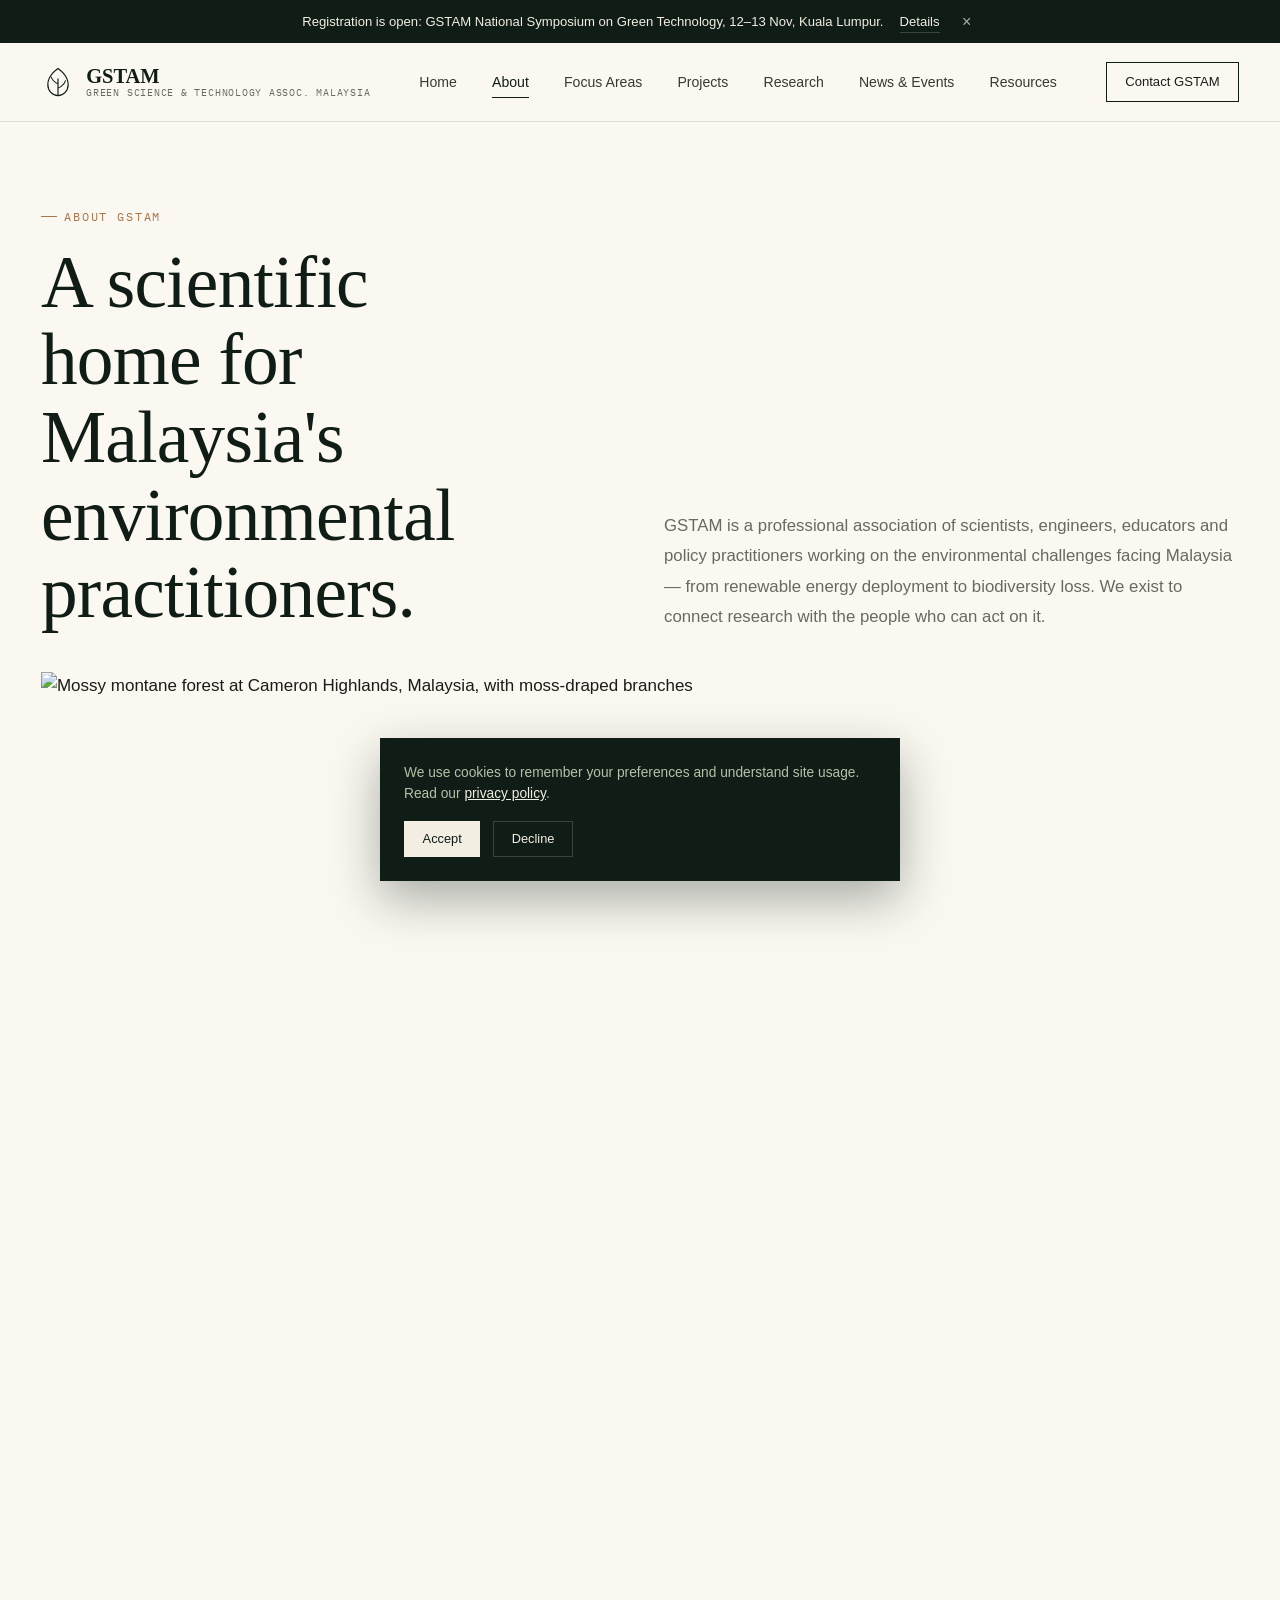
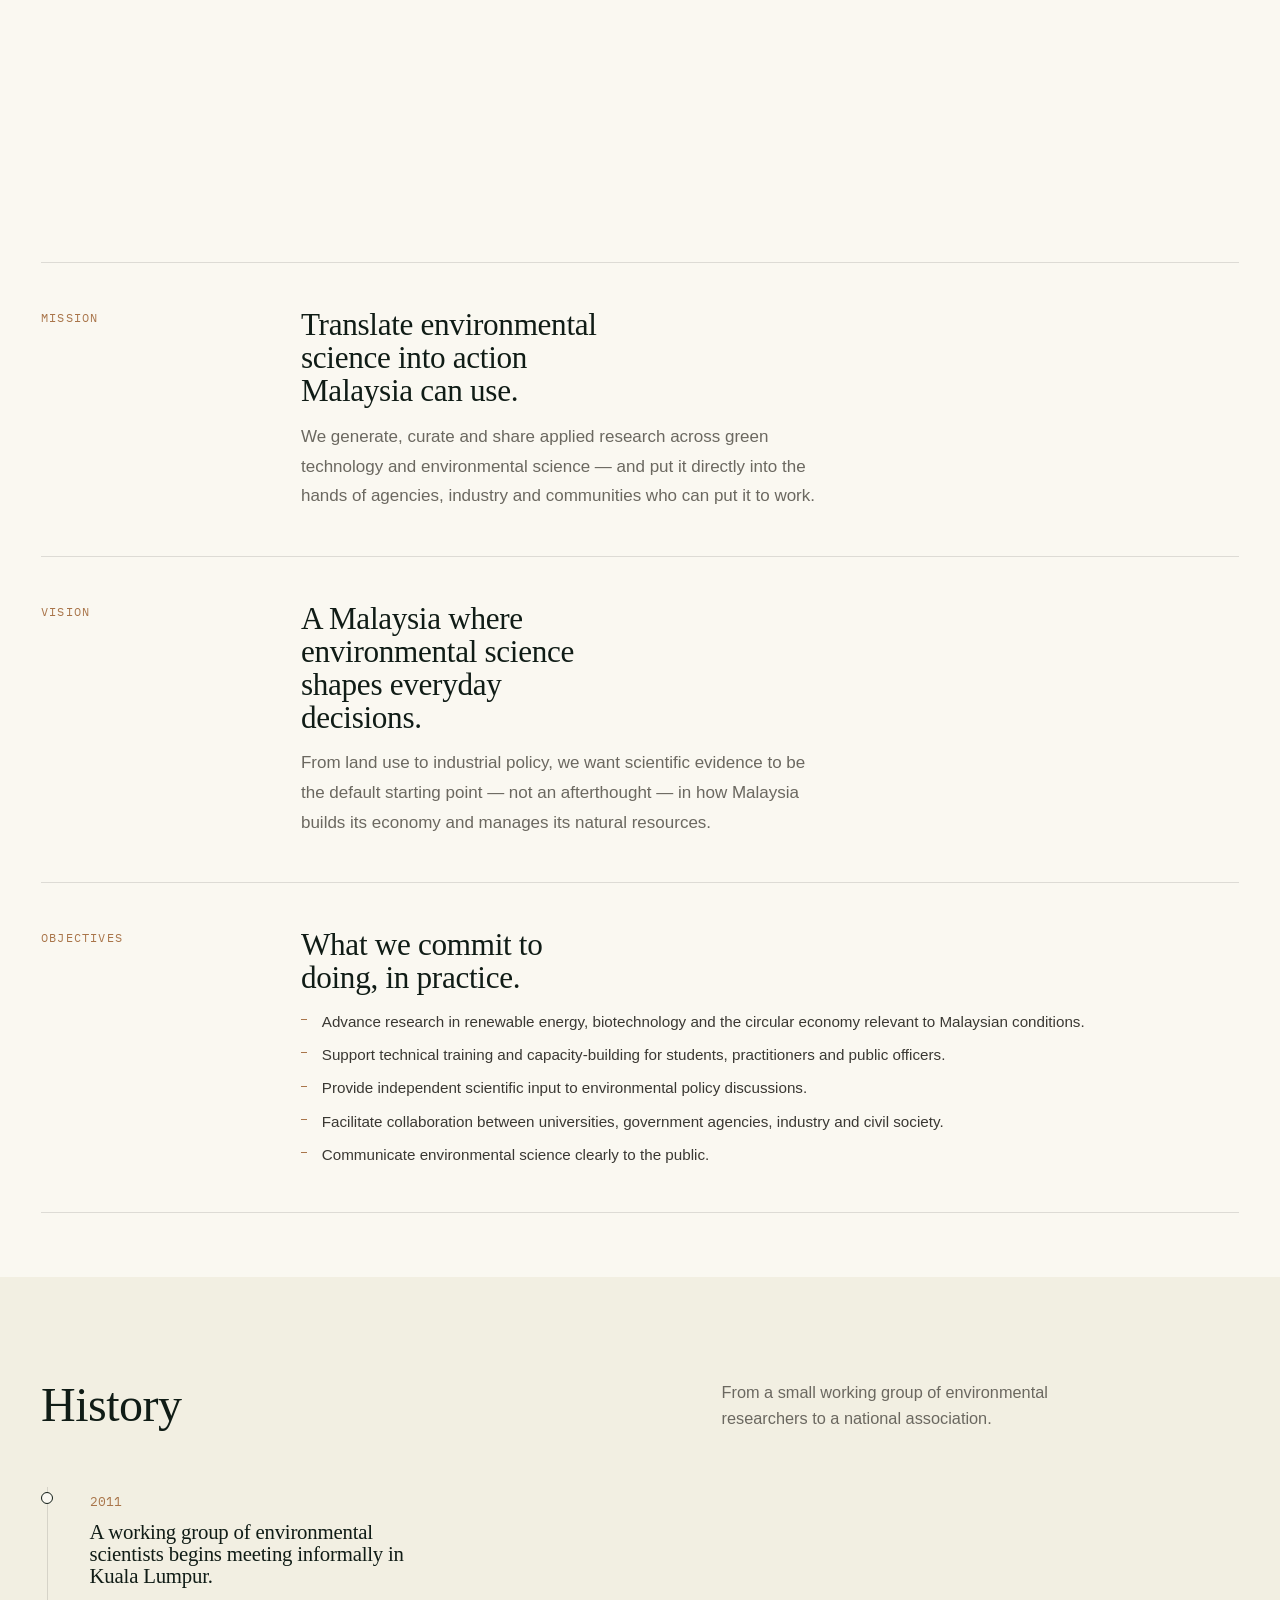
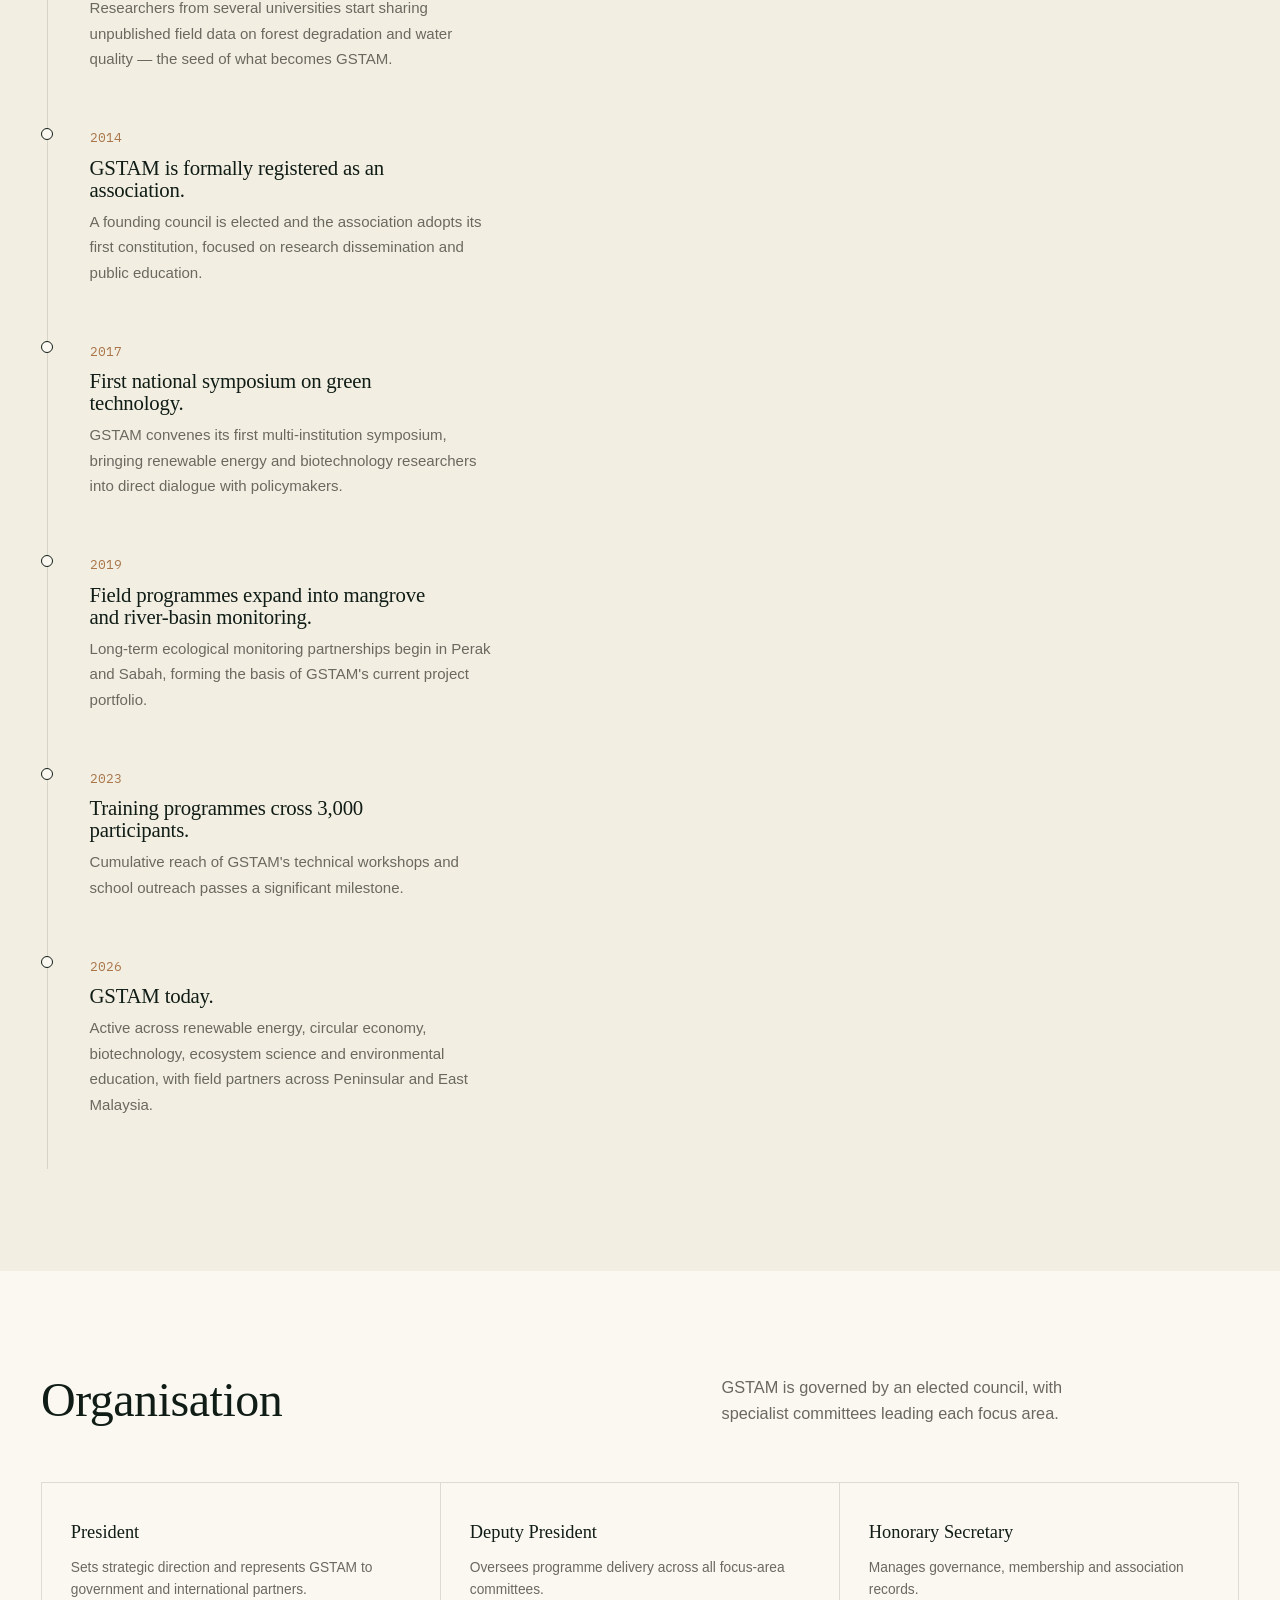
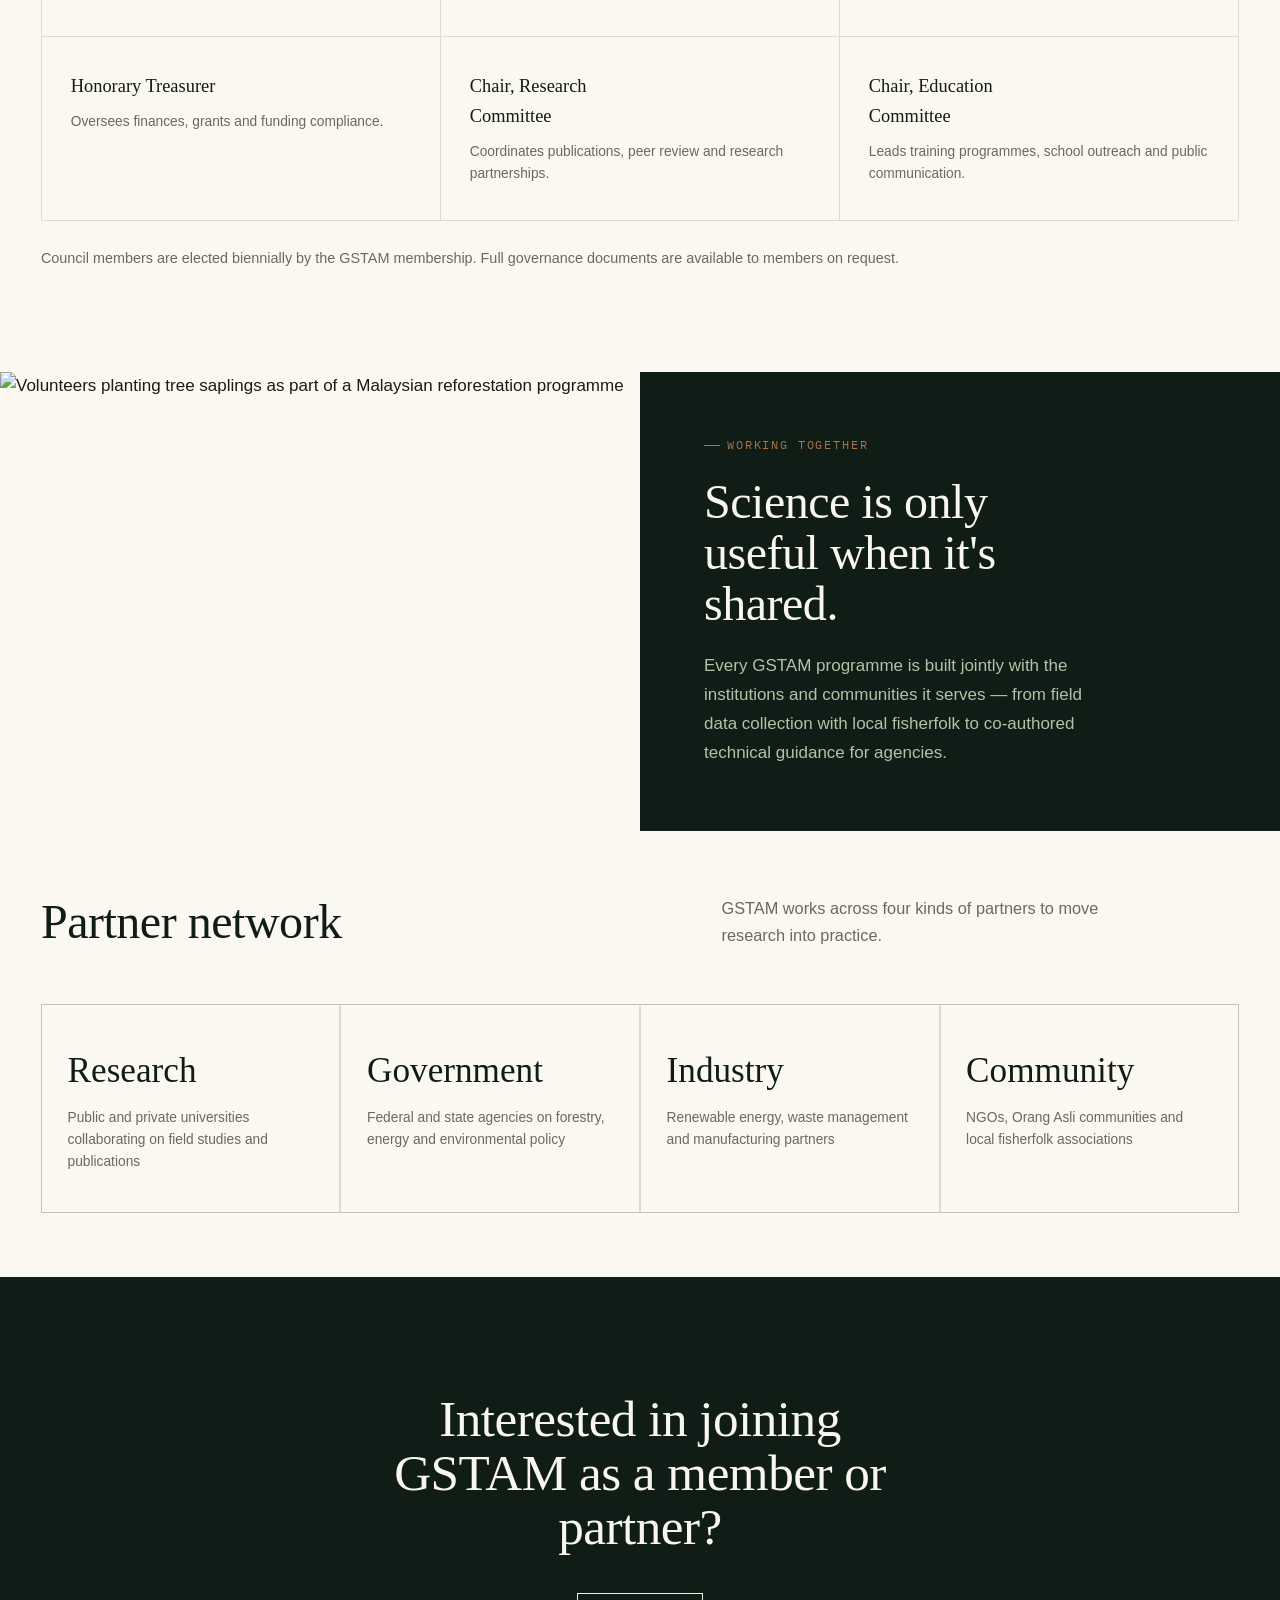
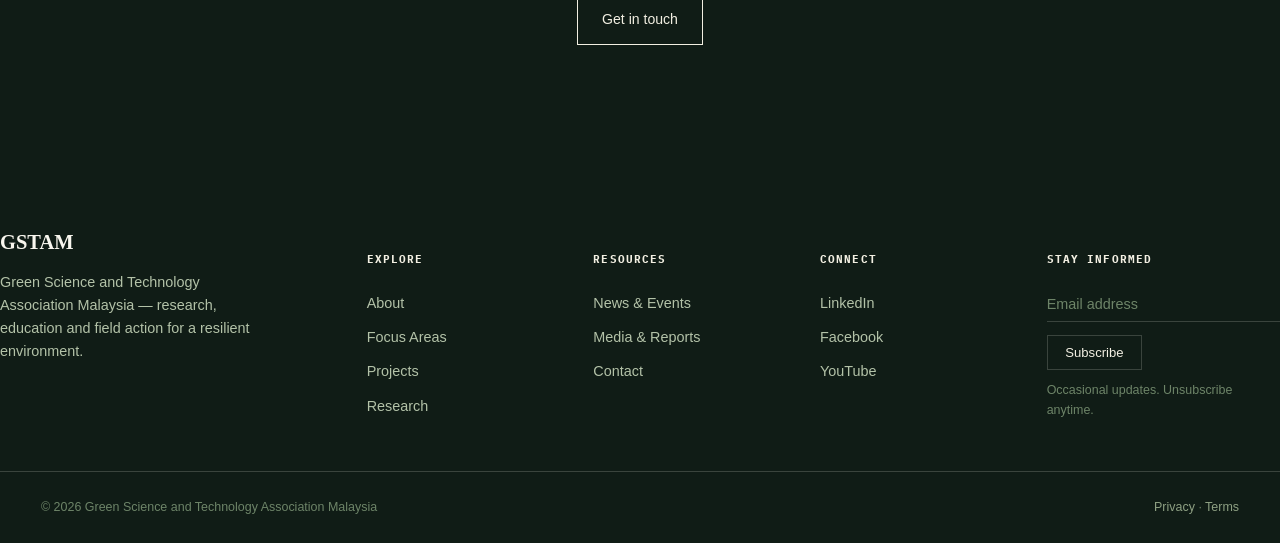
==== commit ebd86c7d: "Fix title formatting and update announcement text" ====
--- a/about.html
+++ b/about.html
@@ -3,15 +3,14 @@
 <head>
 <meta charset="UTF-8">
 <meta name="viewport" content="width=device-width, initial-scale=1.0">
-<title>About GSTAM — Green Science and Technology Association Malaysia</title>
+<title>About GSTAM - Green Science and Technology Association Malaysia</title>
 <meta name="description" content="GSTAM's mission, vision, history and governance — a Malaysian association advancing environmental science, renewable energy and biotechnology.">
 <link rel="preconnect" href="https://fonts.googleapis.com">
 <link rel="preconnect" href="https://fonts.gstatic.com" crossorigin>
-<link href="https://fonts.googleapis.com/css2?family=Fraunces:ital,opsz,wght@0,9..144,300..600;1,9..144,400..600&family=IBM+Plex+Sans:wght@400;500;600&family=IBM+Plex+Mono:wght@400;500&display=swap" rel="stylesheet">
+<link href="https://fonts.googleapis.com/css2?family=Cormorant+Garamond:ital,wght@0,400;0,500;0,600;0,700;1,400;1,500&family=Source+Sans+3:wght@400;500;600;700&family=IBM+Plex+Mono:wght@400;500&display=swap" rel="stylesheet">
 <link rel="stylesheet" href="styles.css">
 
 <style>
-  /* ---- page-specific: About ---- */
   .about-masthead{padding-top:clamp(3rem,6vw,5rem);}
   .about-masthead__grid{display:grid;grid-template-columns:1fr 1fr;gap:3rem;align-items:end;}
   .about-masthead h1{font-size:var(--step-1);max-width:12ch;}
@@ -32,7 +31,6 @@
   .pillar__body li::before{content:"";position:absolute;left:0;top:0.6em;width:6px;height:1px;background:var(--clay-500);}
   @media (max-width:760px){ .pillar{grid-template-columns:1fr;gap:0.8rem;} }
 
-  /* timeline */
   .timeline{position:relative;border-left:1px solid var(--line);margin-left:6px;}
   .timeline-item{position:relative;padding:0 0 3.2rem 2.6rem;}
   .timeline-item::before{
@@ -44,7 +42,6 @@
   .timeline-item h4{font-family:var(--font-display);font-size:1.3rem;margin-top:0.4rem;max-width:34ch;color:var(--forest-950);}
   .timeline-item p{margin-top:0.5rem;color:var(--charcoal-500);max-width:48ch;font-size:0.94rem;line-height:1.7;}
 
-  /* leadership */
   .council-grid{display:grid;grid-template-columns:repeat(3,1fr);border-top:1px solid var(--line);border-left:1px solid var(--line);}
   .council-cell{border-right:1px solid var(--line);border-bottom:1px solid var(--line);padding:2.2rem 1.8rem;}
   .council-cell__role{font-family:var(--font-display);font-size:1.15rem;color:var(--forest-950);max-width:20ch;}
@@ -52,7 +49,6 @@
   @media (max-width:820px){ .council-grid{grid-template-columns:1fr 1fr;} }
   @media (max-width:560px){ .council-grid{grid-template-columns:1fr;} }
 
-  /* partner network */
   .partner-types{display:grid;grid-template-columns:repeat(4,1fr);gap:2px;background:var(--line);border:1px solid var(--line);}
   .partner-type{background:var(--paper);padding:2.4rem 1.6rem;}
   .partner-type__count{font-family:var(--font-display);font-size:2.2rem;color:var(--forest-950);}
@@ -65,7 +61,7 @@
 
 <div class="announce" data-announce-id="symposium2026">
   <div class="announce__row">
-    <span>Registration is open — GSTAM National Symposium on Green Technology, 12–13 Nov, Kuala Lumpur.</span>
+    <span>Registration is open: GSTAM National Symposium on Green Technology, 12–13 Nov, Kuala Lumpur.</span>
     <a href="news-events.html">Details</a>
     <button class="announce__close" aria-label="Dismiss announcement">&times;</button>
   </div>
@@ -116,7 +112,6 @@
 
 <main id="main">
 
-  <!-- ===================== Masthead ===================== -->
   <section class="section about-masthead">
     <div class="container about-masthead__grid">
       <div data-reveal>
@@ -132,7 +127,6 @@
     </div>
   </section>
 
-  <!-- ===================== Mission / Vision / Objectives ===================== -->
   <section class="section section--tight">
     <div class="container">
       <div class="pillars">
@@ -167,7 +161,6 @@
     </div>
   </section>
 
-  <!-- ===================== History timeline ===================== -->
   <section class="section section--sage">
     <div class="container">
       <div class="section-head">
@@ -209,7 +202,6 @@
     </div>
   </section>
 
-  <!-- ===================== Organisation / leadership ===================== -->
   <section class="section">
     <div class="container">
       <div class="section-head">
@@ -228,7 +220,6 @@
     </div>
   </section>
 
-  <!-- ===================== Community / partners ===================== -->
   <section class="feature-split" data-reveal>
     <div class="feature-split__media">
       <img src="https://commons.wikimedia.org/wiki/Special:FilePath/Tree%20planting%20with%20APE%20Malaysia.jpg?width=1400" alt="Volunteers planting tree saplings as part of a Malaysian reforestation programme">
@@ -255,7 +246,6 @@
     </div>
   </section>
 
-  <!-- ===================== Closing ===================== -->
   <section class="closing">
     <div class="container">
       <h2 data-reveal>Interested in joining GSTAM as a member or partner?</h2>
--- a/styles.css
+++ b/styles.css
@@ -1,12 +1,4 @@
-/* ==========================================================================
-   GSTAM — Green Science and Technology Association Malaysia
-   Design system
-   Type:  Fraunces (display serif, editorial, botanical optical sizing)
-          IBM Plex Sans (body / UI, technical & readable)
-   ========================================================================== */
-
 :root{
-  /* --- colour: deep forest / ivory / earth, restrained --- */
   --forest-950:#101c16;
   --forest-900:#152820;
   --forest-800:#1e372c;
@@ -40,7 +32,7 @@
   --step-body:1.0625rem;
 
   --container:1320px;
-  --gutter:clamp(1.5rem, 4vw, 4rem);
+  --gutter:clamp(1rem, 3.2vw, 4rem);
 
   --ease:cubic-bezier(.16,.8,.24,1);
 }
@@ -114,9 +106,6 @@
 
 .rule{border:none;border-top:1px solid var(--line);margin:0;}
 
-/* ==========================================================================
-   Skip link
-   ========================================================================== */
 .skip-link{
   position:absolute;left:1rem;top:-4rem;
   background:var(--forest-950);color:var(--ivory-50);
@@ -126,9 +115,6 @@
 }
 .skip-link:focus{top:1rem;}
 
-/* ==========================================================================
-   Announcement bar (localStorage dismissal)
-   ========================================================================== */
 .announce{
   background:var(--forest-950);
   color:var(--ivory-100);
@@ -151,9 +137,6 @@
 }
 .announce__close:hover{opacity:1;}
 
-/* ==========================================================================
-   Header / nav
-   ========================================================================== */
 .site-header{
   position:sticky;top:0;z-index:90;
   background:rgba(250,248,241,0.86);
@@ -237,9 +220,12 @@
   .nav-mobile{display:block;}
 }
 
-/* ==========================================================================
-   Buttons / links
-   ========================================================================== */
+@media (max-width:520px){
+  .site-header__row{padding-top:.85rem;padding-bottom:.85rem;gap:1rem;}
+  .brand{font-size:1.1rem;gap:.55rem;}
+  .brand__mark{width:30px;height:30px;}
+}
+
 .btn{
   display:inline-flex;align-items:center;gap:0.6rem;
   font-size:0.88rem;padding:0.85rem 1.5rem;
@@ -261,16 +247,10 @@
 .text-link svg{width:14px;height:14px;transition:transform .25s var(--ease);}
 .text-link:hover svg{transform:translateX(4px);}
 
-/* ==========================================================================
-   Contour motif (signature element)
-   ========================================================================== */
 .contour{position:absolute;inset:0;pointer-events:none;z-index:0;overflow:hidden;}
 .contour svg{width:100%;height:100%;}
 .contour path{fill:none;stroke:currentColor;stroke-width:1;}
 
-/* ==========================================================================
-   Hero
-   ========================================================================== */
 .hero{
   position:relative;
   min-height:92vh;
@@ -322,9 +302,6 @@
 @keyframes scrollLine{ to{top:100%;} }
 @media (prefers-reduced-motion:reduce){ .hero__scroll-line::after{animation:none;top:0;} }
 
-/* ==========================================================================
-   Section scaffolding
-   ========================================================================== */
 section{position:relative;}
 .section{padding:clamp(4.5rem,8vw,8rem) 0;}
 .section--tight{padding:clamp(3rem,5vw,5rem) 0;}
@@ -339,21 +316,15 @@
 .section-head h2{font-size:var(--step-2);max-width:14ch;}
 .section-head p{color:var(--charcoal-500);max-width:42ch;font-size:1.02rem;}
 @media (max-width:800px){
-  .section-head{grid-template-columns:1fr;gap:1.2rem;}
-}
-
-/* ==========================================================================
-   Reveal-on-scroll
-   ========================================================================== */
+  .section-head{grid-template-columns:1fr;gap:1.2rem;margin-bottom:2.5rem;}
+}
+
 [data-reveal]{opacity:0;transform:translateY(28px);transition:opacity .8s var(--ease), transform .8s var(--ease);}
 [data-reveal].is-visible{opacity:1;transform:translateY(0);}
 [data-reveal-delay="1"]{transition-delay:.12s;}
 [data-reveal-delay="2"]{transition-delay:.24s;}
 [data-reveal-delay="3"]{transition-delay:.36s;}
 
-/* ==========================================================================
-   Purpose statement (home)
-   ========================================================================== */
 .statement{
   display:grid;grid-template-columns:0.5fr 1.5fr;gap:3rem;
   padding-top:clamp(4rem,7vw,6rem);padding-bottom:clamp(4rem,7vw,6rem);
@@ -363,9 +334,6 @@
 .statement__aside{align-self:end;color:var(--charcoal-500);max-width:36ch;font-size:0.98rem;}
 @media (max-width:800px){ .statement{grid-template-columns:1fr;} }
 
-/* ==========================================================================
-   Focus areas (asymmetric list)
-   ========================================================================== */
 .focus-list{border-top:1px solid var(--line);}
 .focus-item{
   border-bottom:1px solid var(--line);
@@ -387,9 +355,6 @@
   .focus-item__desc{grid-area:desc;} .focus-item__link{grid-area:link;justify-self:start;}
 }
 
-/* ==========================================================================
-   Featured initiative (editorial image + text split)
-   ========================================================================== */
 .feature-split{display:grid;grid-template-columns:1fr 1fr;gap:0;align-items:stretch;}
 .feature-split__media{position:relative;overflow:hidden;min-height:420px;}
 .feature-split__media img{width:100%;height:100%;object-fit:cover;transition:transform .8s var(--ease);}
@@ -402,11 +367,12 @@
 .feature-split__text h3{font-size:var(--step-2);color:var(--ivory-50);max-width:14ch;}
 .feature-split__text p{color:var(--sage-300);max-width:40ch;line-height:1.7;}
 .feature-split__meta{display:flex;gap:2rem;font-family:var(--font-mono);font-size:0.72rem;letter-spacing:0.08em;text-transform:uppercase;color:var(--sage-400);}
-@media (max-width:860px){ .feature-split{grid-template-columns:1fr;} .feature-split__media{min-height:320px;} }
-
-/* ==========================================================================
-   Edge-to-edge editorial image band
-   ========================================================================== */
+@media (max-width:860px){
+  .feature-split{grid-template-columns:1fr;}
+  .feature-split__media{min-height:320px;}
+  .feature-split__text{padding:clamp(2rem,7vw,3.5rem);}
+}
+
 .image-band{position:relative;height:64vh;min-height:420px;overflow:hidden;}
 .image-band img{width:100%;height:100%;object-fit:cover;}
 .image-band__caption{
@@ -417,19 +383,16 @@
   text-shadow:0 1px 6px rgba(0,0,0,0.4);
 }
 
-/* ==========================================================================
-   Research / stat highlight
-   ========================================================================== */
 .stat-grid{display:grid;grid-template-columns:repeat(4,1fr);border-top:1px solid var(--line);border-left:1px solid var(--line);}
 .stat-cell{border-right:1px solid var(--line);border-bottom:1px solid var(--line);padding:2.4rem 1.8rem;}
 .stat-cell__num{font-family:var(--font-display);font-size:clamp(2.2rem,4vw,3.4rem);color:var(--forest-950);display:flex;align-items:baseline;gap:0.15em;}
 .stat-cell__num sup{font-size:0.4em;color:var(--clay-500);font-family:var(--font-mono);}
 .stat-cell__label{margin-top:0.6rem;color:var(--charcoal-500);font-size:0.86rem;max-width:22ch;}
-@media (max-width:820px){ .stat-grid{grid-template-columns:repeat(2,1fr);} }
-
-/* ==========================================================================
-   Research highlight split
-   ========================================================================== */
+@media (max-width:820px){
+  .stat-grid{grid-template-columns:repeat(2,minmax(0,1fr));}
+  .stat-cell{padding:2rem 1.25rem;}
+}
+
 .research-highlight{display:grid;grid-template-columns:0.9fr 1.1fr;gap:4rem;align-items:center;}
 .research-highlight__media{position:relative;aspect-ratio:4/5;overflow:hidden;}
 .research-highlight__media img{width:100%;height:100%;object-fit:cover;}
@@ -438,11 +401,11 @@
   background:var(--paper);padding:0.4rem 0.8rem;
   font-family:var(--font-mono);font-size:0.68rem;letter-spacing:0.08em;text-transform:uppercase;
 }
-@media (max-width:860px){ .research-highlight{grid-template-columns:1fr;gap:2rem;} }
-
-/* ==========================================================================
-   Video section
-   ========================================================================== */
+@media (max-width:860px){
+  .research-highlight{grid-template-columns:1fr;gap:2rem;}
+  .research-highlight__media{aspect-ratio:16/10;}
+}
+
 .video-block{position:relative;aspect-ratio:16/8.2;background:var(--charcoal-900);overflow:hidden;}
 .video-block iframe{width:100%;height:100%;border:0;}
 .video-block__poster{position:absolute;inset:0;cursor:pointer;background:none;border:0;padding:0;width:100%;}
@@ -458,9 +421,6 @@
 .video-block__poster:hover .video-block__play{transform:translate(-50%,-50%) scale(1.08);}
 .video-block__play svg{width:22px;height:22px;margin-left:3px;}
 
-/* ==========================================================================
-   News list
-   ========================================================================== */
 .news-grid{display:grid;grid-template-columns:1.3fr 1fr;gap:3rem;}
 .news-feature{position:relative;}
 .news-feature__media{aspect-ratio:16/11;overflow:hidden;position:relative;}
@@ -475,11 +435,10 @@
 .news-row__media{aspect-ratio:1/1;overflow:hidden;}
 .news-row__media img{width:100%;height:100%;object-fit:cover;}
 .news-row h4{font-size:1.02rem;font-family:var(--font-display);font-weight:500;max-width:26ch;}
-@media (max-width:860px){ .news-grid{grid-template-columns:1fr;} }
-
-/* ==========================================================================
-   Closing statement
-   ========================================================================== */
+@media (max-width:860px){
+  .news-grid{grid-template-columns:1fr;gap:2.25rem;}
+}
+
 .closing{
   background:var(--forest-950);color:var(--ivory-50);
   padding:clamp(5rem,9vw,9rem) 0;
@@ -492,9 +451,6 @@
 .closing h2 em{color:var(--sage-300);font-style:italic;}
 .closing .btn{margin-top:2.4rem;}
 
-/* ==========================================================================
-   Footer
-   ========================================================================== */
 .site-footer{background:var(--forest-950);color:var(--sage-300);}
 .footer-top{
   padding:4.5rem 0 3rem;
@@ -529,13 +485,10 @@
 .footer-bottom a{color:var(--sage-400);}
 .footer-bottom a:hover{color:var(--ivory-50);}
 @media (max-width:900px){
-  .footer-top{grid-template-columns:1fr 1fr;}
+  .footer-top{grid-template-columns:repeat(2,minmax(0,1fr));gap:2rem;}
   .footer-brand{grid-column:1/-1;}
 }
 
-/* ==========================================================================
-   Cookie consent
-   ========================================================================== */
 .cookie-bar{
   position:fixed;left:1.2rem;right:1.2rem;bottom:1.2rem;z-index:200;
   max-width:520px;margin:0 auto;
@@ -554,9 +507,6 @@
 }
 .cookie-bar__actions .cookie-accept{background:var(--ivory-100);color:var(--forest-950);border-color:var(--ivory-100);}
 
-/* ==========================================================================
-   Utility
-   ========================================================================== */
 .visually-hidden{position:absolute;width:1px;height:1px;overflow:hidden;clip:rect(0 0 0 0);white-space:nowrap;}
 .mt-0{margin-top:0;}
 .back-to-top{
@@ -568,3 +518,214 @@
   transition:opacity .3s var(--ease),transform .3s var(--ease),visibility .3s;
 }
 .back-to-top.is-visible{opacity:1;visibility:visible;transform:translateY(0);}
+
+@media (max-width:680px){
+  .hero{
+    min-height:clamp(620px,88svh,820px);
+  }
+
+  .hero__content{
+    padding-bottom:2.75rem;
+  }
+
+  .hero__title{
+    max-width:12ch;
+  }
+
+  .hero__foot{
+    align-items:flex-start;
+    gap:1.5rem;
+    margin-top:2rem;
+    padding-top:1.25rem;
+  }
+
+  .hero__statement{
+    max-width:34ch;
+  }
+
+  .statement{
+    gap:1.75rem;
+  }
+
+  .focus-item{
+    padding:1.45rem 0;
+  }
+
+  .focus-item__title{
+    font-size:1.3rem;
+  }
+
+  .image-band{
+    height:48svh;
+    min-height:320px;
+  }
+
+  .image-band__caption{
+    left:var(--gutter);
+    right:var(--gutter);
+    bottom:1rem;
+  }
+
+  .video-block{
+    aspect-ratio:16/10;
+  }
+
+  .video-block__play{
+    width:64px;
+    height:64px;
+  }
+
+  .news-row{
+    grid-template-columns:78px minmax(0,1fr);
+    gap:1rem;
+  }
+
+  .closing{
+    padding-left:var(--gutter);
+    padding-right:var(--gutter);
+  }
+
+  .cookie-bar{
+    left:var(--gutter);
+    right:var(--gutter);
+    bottom:1rem;
+    padding:1.25rem;
+  }
+}
+
+@media (max-width:520px){
+  .section{
+    padding-top:clamp(3.5rem,12vw,5rem);
+    padding-bottom:clamp(3.5rem,12vw,5rem);
+  }
+
+  .section--tight{
+    padding-top:2.5rem;
+    padding-bottom:2.5rem;
+  }
+
+  .btn{
+    width:100%;
+    justify-content:center;
+  }
+
+  .feature-split__media{
+    min-height:260px;
+  }
+
+  .feature-split__text{
+    padding:2rem var(--gutter);
+  }
+
+  .feature-split__meta{
+    flex-wrap:wrap;
+    gap:.75rem 1.25rem;
+  }
+
+  .stat-grid{
+    grid-template-columns:1fr;
+  }
+
+  .stat-cell{
+    padding:1.5rem 1.1rem;
+  }
+
+  .research-highlight__media{
+    aspect-ratio:4/3;
+  }
+
+  .news-row{
+    grid-template-columns:64px minmax(0,1fr);
+  }
+
+  .footer-top{
+    grid-template-columns:1fr;
+    padding-top:3.5rem;
+  }
+
+  .footer-brand{
+    grid-column:auto;
+  }
+
+  .footer-bottom{
+    align-items:flex-start;
+    flex-direction:column;
+  }
+
+  .nav-mobile{
+    padding-left:var(--gutter);
+    padding-right:var(--gutter);
+  }
+
+  .nav-mobile a{
+    font-size:clamp(1.65rem,7vw,2rem);
+  }
+}
+
+@media (max-width:360px){
+  .brand__word span{
+    display:none;
+  }
+
+  .hero__title{
+    font-size:clamp(2.5rem,15vw,3.5rem);
+  }
+}
+
+.announce__row{
+  flex-wrap:wrap;
+}
+
+.announce__row > span{
+  min-width:0;
+}
+
+@media (max-width:520px){
+  .announce{
+    max-height:72px;
+  }
+
+  .announce__row{
+    justify-content:center;
+    gap:.35rem .7rem;
+    padding:.55rem var(--gutter);
+    line-height:1.35;
+  }
+
+  .announce__row > span{
+    flex:1 1 100%;
+  }
+
+  .announce__row a{
+    flex:0 0 auto;
+  }
+
+  .announce__close{
+    flex:0 0 auto;
+  }
+
+  .footer-top{
+    margin-left:var(--gutter);
+    margin-right:var(--gutter);
+    padding-left:0;
+    padding-right:0;
+  }
+
+  .footer-bottom{
+    margin-left:var(--gutter);
+    margin-right:var(--gutter);
+    padding-left:0;
+    padding-right:0;
+  }
+}
+
+@media (max-width:360px){
+  .announce{
+    max-height:86px;
+  }
+
+  .announce__row{
+    padding-left:.8rem;
+    padding-right:.8rem;
+  }
+}
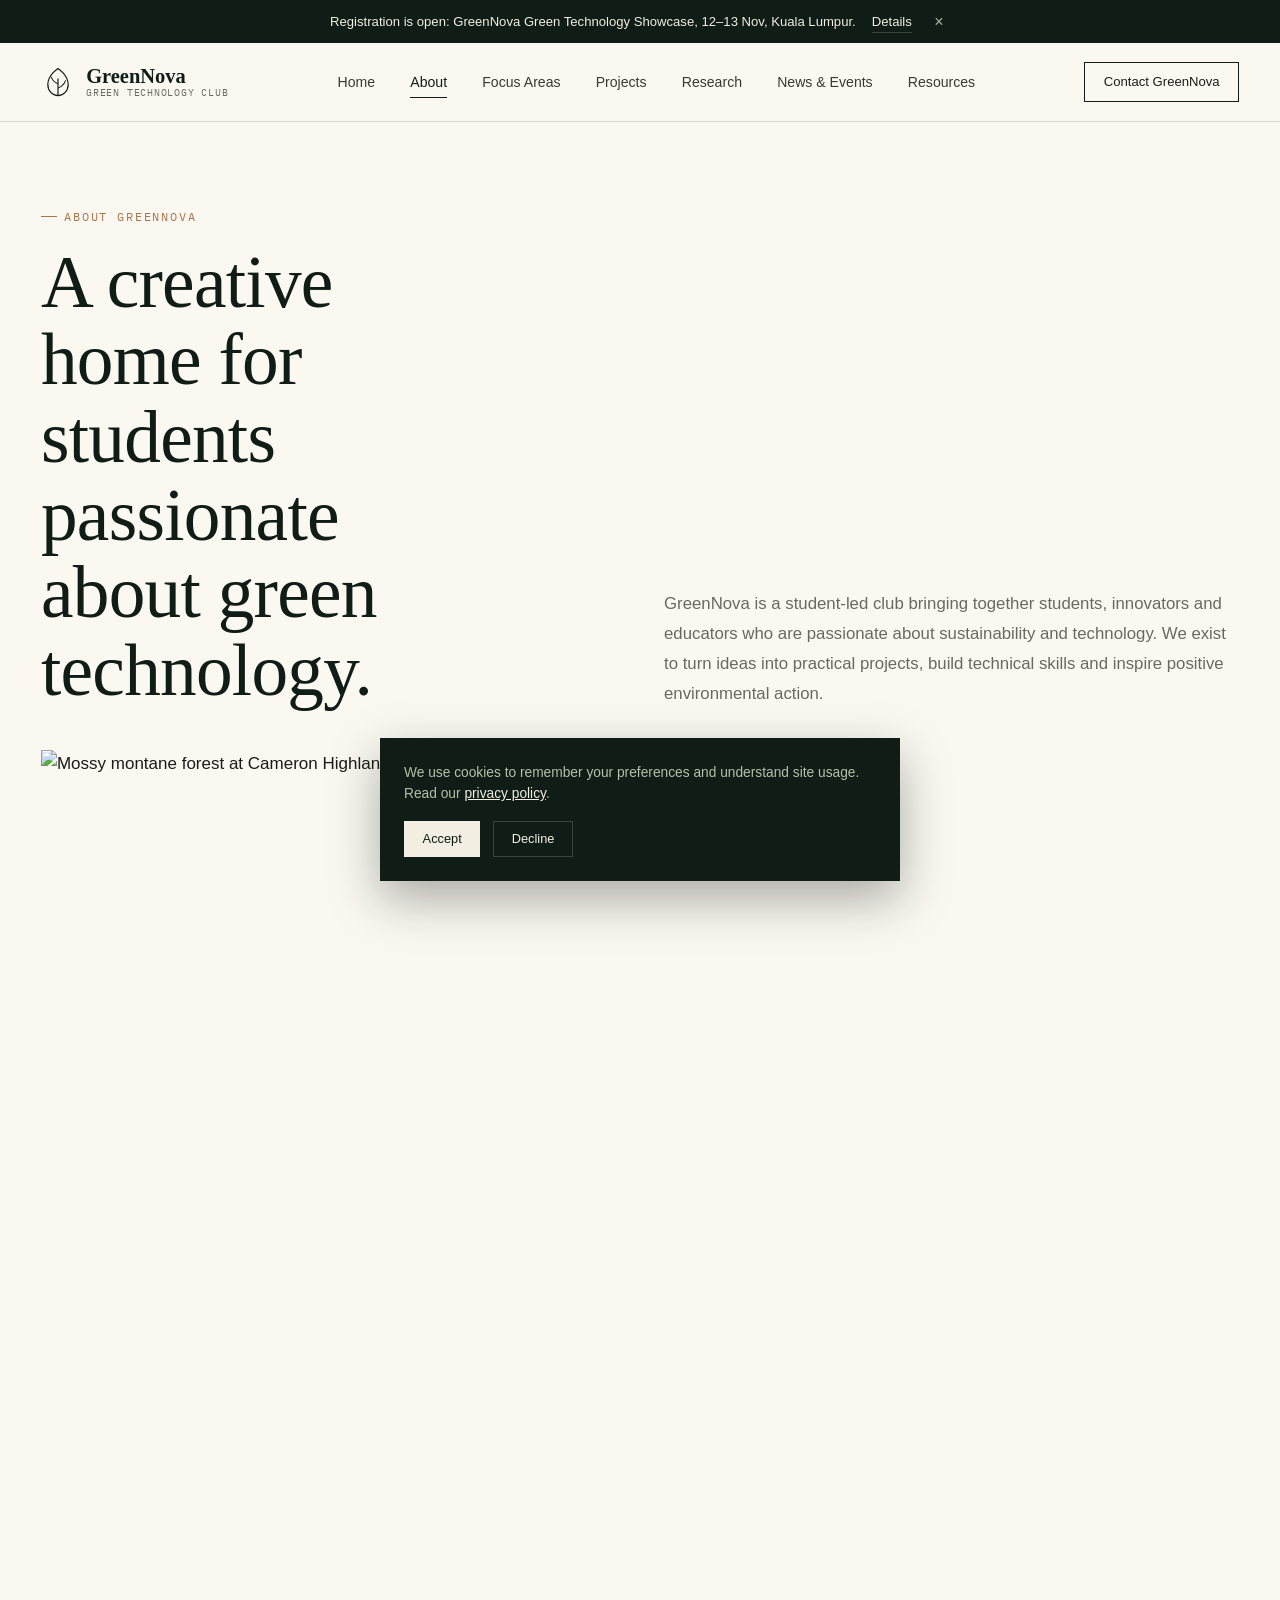
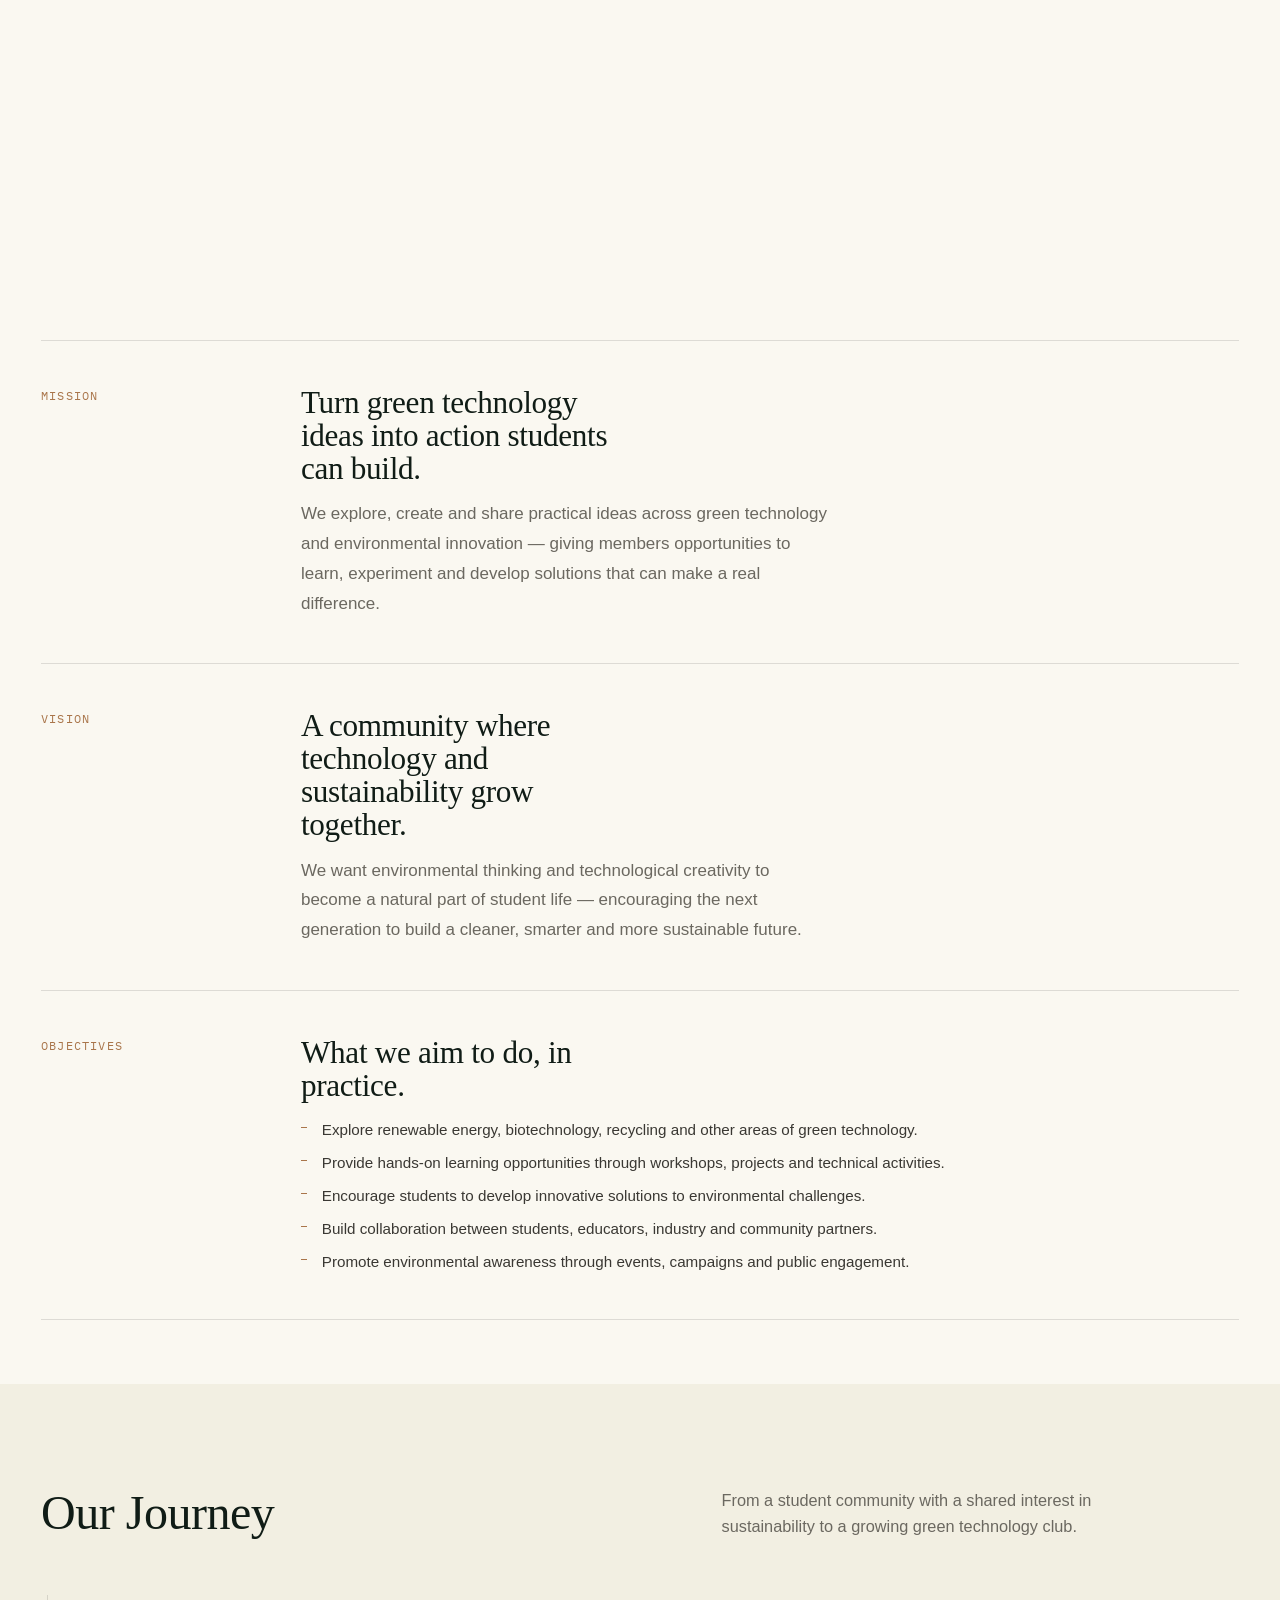
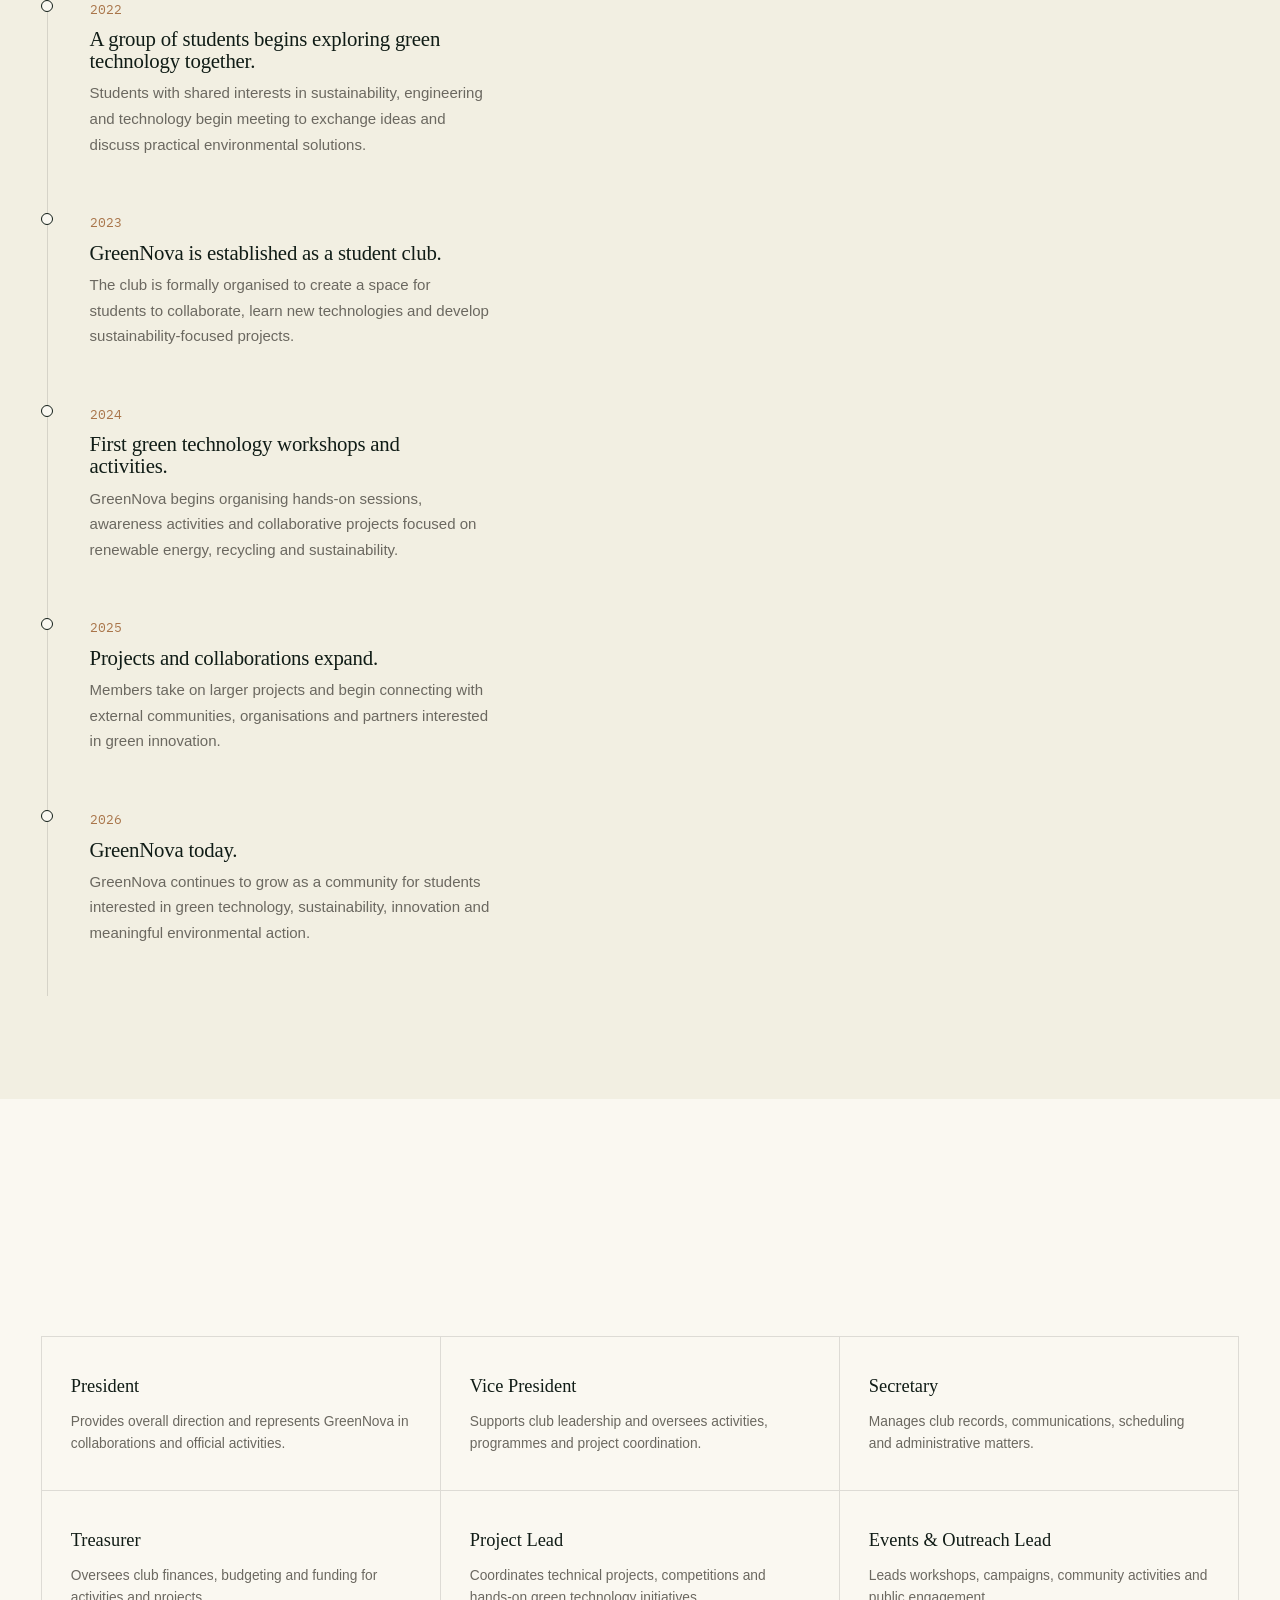
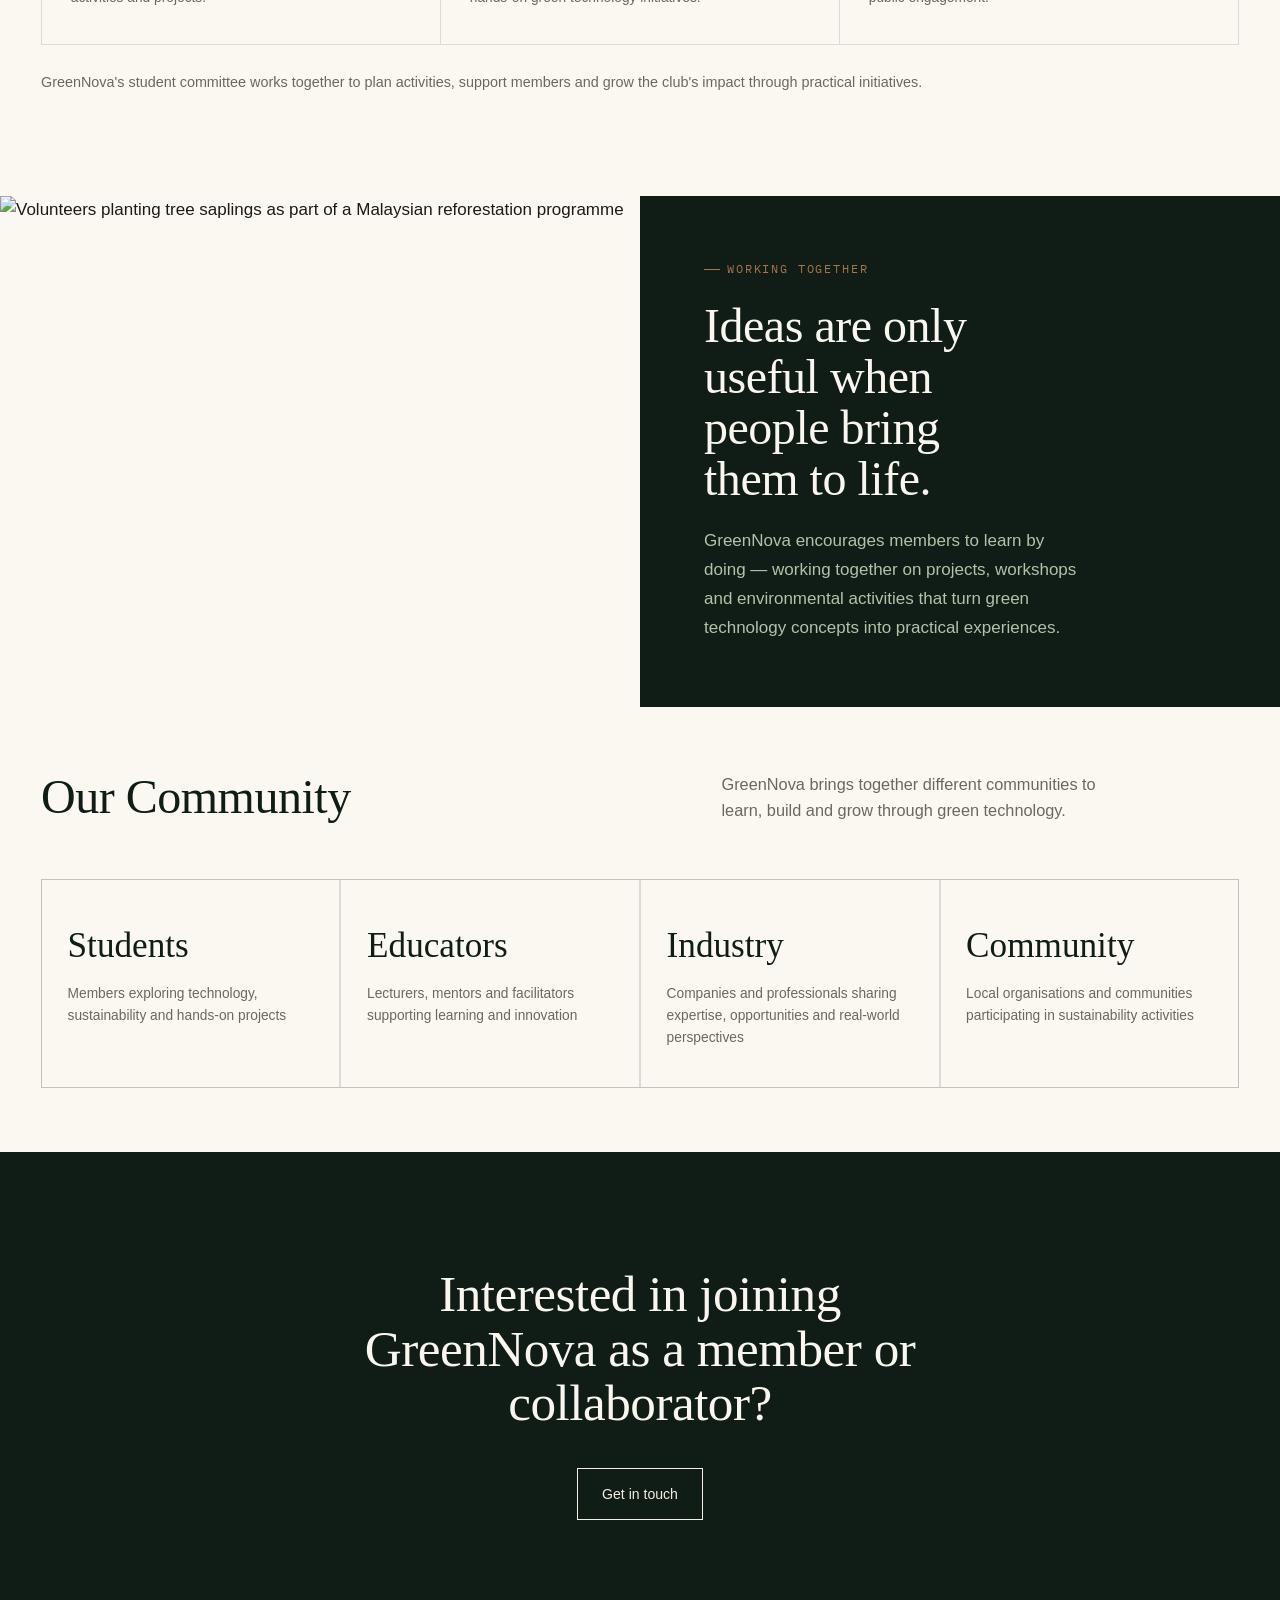
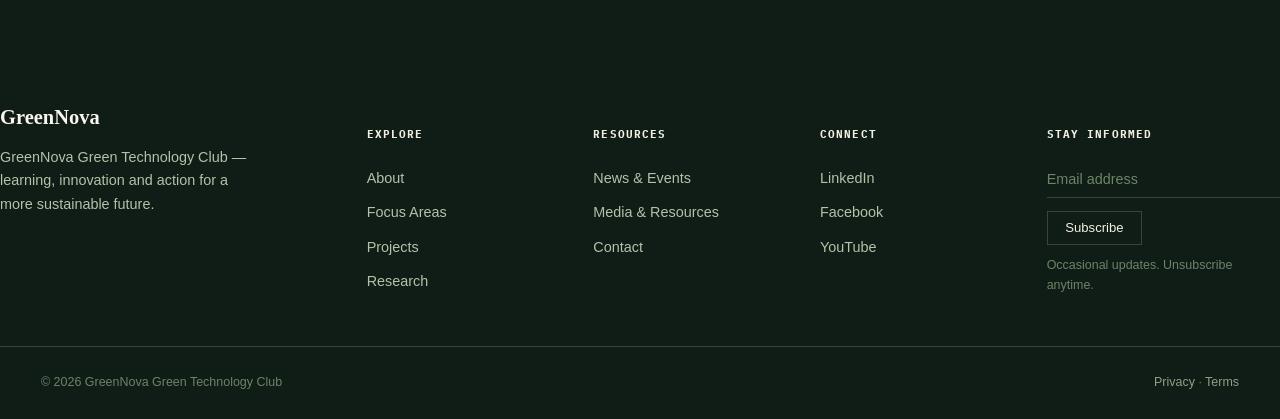
==== commit 7ef9444e: "Update about page for GreenNova club" ====
--- a/about.html
+++ b/about.html
@@ -3,8 +3,8 @@
 <head>
 <meta charset="UTF-8">
 <meta name="viewport" content="width=device-width, initial-scale=1.0">
-<title>About GSTAM - Green Science and Technology Association Malaysia</title>
-<meta name="description" content="GSTAM's mission, vision, history and governance — a Malaysian association advancing environmental science, renewable energy and biotechnology.">
+<title>About GreenNova - Green Technology Club</title>
+<meta name="description" content="GreenNova's mission, vision, history and activities — a student-led green technology club promoting sustainability, innovation and environmental awareness.">
 <link rel="preconnect" href="https://fonts.googleapis.com">
 <link rel="preconnect" href="https://fonts.gstatic.com" crossorigin>
 <link href="https://fonts.googleapis.com/css2?family=Cormorant+Garamond:ital,wght@0,400;0,500;0,600;0,700;1,400;1,500&family=Source+Sans+3:wght@400;500;600;700&family=IBM+Plex+Mono:wght@400;500&display=swap" rel="stylesheet">
@@ -56,12 +56,12 @@
   @media (max-width:820px){ .partner-types{grid-template-columns:1fr 1fr;} }
 </style>
 </head>
-<body data-page-title="About GSTAM">
+<body data-page-title="About GreenNova">
 <a class="skip-link" href="#main">Skip to content</a>
 
 <div class="announce" data-announce-id="symposium2026">
   <div class="announce__row">
-    <span>Registration is open: GSTAM National Symposium on Green Technology, 12–13 Nov, Kuala Lumpur.</span>
+    <span>Registration is open: GreenNova Green Technology Showcase, 12–13 Nov, Kuala Lumpur.</span>
     <a href="news-events.html">Details</a>
     <button class="announce__close" aria-label="Dismiss announcement">&times;</button>
   </div>
@@ -76,7 +76,7 @@
         <path d="M20 22C20 22 14 20 12 14" stroke="currentColor" stroke-width="1.2"/>
         <path d="M20 27C20 27 27 25 29 18" stroke="currentColor" stroke-width="1.2"/>
       </svg>
-      <span class="brand__word"><b>GSTAM</b><span>Green Science &amp; Technology Assoc. Malaysia</span></span>
+      <span class="brand__word"><b>GreenNova</b><span>Green Technology Club</span></span>
     </a>
     <nav class="nav-desktop" aria-label="Primary">
       <a href="index.html">Home</a>
@@ -87,14 +87,14 @@
       <a href="news-events.html">News &amp; Events</a>
       <a href="resources.html">Resources</a>
     </nav>
-    <a href="contact.html" class="nav-cta is-desktop">Contact GSTAM</a>
+    <a href="contact.html" class="nav-cta is-desktop">Contact GreenNova</a>
     <button class="nav-toggle" aria-label="Open menu" aria-expanded="false" aria-controls="mobile-menu"><span></span><span></span><span></span></button>
   </div>
 </header>
 
 <div class="nav-mobile" id="mobile-menu">
   <div class="nav-mobile__top">
-    <span class="brand"><span class="brand__word"><b>GSTAM</b></span></span>
+    <span class="brand"><span class="brand__word"><b>GreenNova</b></span></span>
     <button class="nav-mobile__close" aria-label="Close menu">&times;</button>
   </div>
   <ul>
@@ -107,7 +107,7 @@
     <li><a href="resources.html">Resources</a></li>
     <li><a href="contact.html">Contact</a></li>
   </ul>
-  <p class="nav-mobile__foot">Petaling Jaya, Selangor, Malaysia<br>info@gstam.org.my</p>
+  <p class="nav-mobile__foot">Malaysia<br>greennova@club.org</p>
 </div>
 
 <main id="main">
@@ -115,11 +115,11 @@
   <section class="section about-masthead">
     <div class="container about-masthead__grid">
       <div data-reveal>
-        <span class="eyebrow">About GSTAM</span>
-        <h1 style="margin-top:1.1rem;">A scientific home for Malaysia's environmental practitioners.</h1>
+        <span class="eyebrow">About GreenNova</span>
+        <h1 style="margin-top:1.1rem;">A creative home for students passionate about green technology.</h1>
       </div>
       <div data-reveal data-reveal-delay="1">
-        <p style="color:var(--charcoal-500);font-size:1.05rem;line-height:1.8;">GSTAM is a professional association of scientists, engineers, educators and policy practitioners working on the environmental challenges facing Malaysia — from renewable energy deployment to biodiversity loss. We exist to connect research with the people who can act on it.</p>
+        <p style="color:var(--charcoal-500);font-size:1.05rem;line-height:1.8;">GreenNova is a student-led club bringing together students, innovators and educators who are passionate about sustainability and technology. We exist to turn ideas into practical projects, build technical skills and inspire positive environmental action.</p>
       </div>
     </div>
     <div class="container about-masthead__media" data-reveal>
@@ -133,27 +133,27 @@
         <div class="pillar" data-reveal>
           <span class="pillar__label">Mission</span>
           <div class="pillar__body">
-            <h3>Translate environmental science into action Malaysia can use.</h3>
-            <p>We generate, curate and share applied research across green technology and environmental science — and put it directly into the hands of agencies, industry and communities who can put it to work.</p>
+            <h3>Turn green technology ideas into action students can build.</h3>
+            <p>We explore, create and share practical ideas across green technology and environmental innovation — giving members opportunities to learn, experiment and develop solutions that can make a real difference.</p>
           </div>
         </div>
         <div class="pillar" data-reveal>
           <span class="pillar__label">Vision</span>
           <div class="pillar__body">
-            <h3>A Malaysia where environmental science shapes everyday decisions.</h3>
-            <p>From land use to industrial policy, we want scientific evidence to be the default starting point — not an afterthought — in how Malaysia builds its economy and manages its natural resources.</p>
+            <h3>A community where technology and sustainability grow together.</h3>
+            <p>We want environmental thinking and technological creativity to become a natural part of student life — encouraging the next generation to build a cleaner, smarter and more sustainable future.</p>
           </div>
         </div>
         <div class="pillar" data-reveal>
           <span class="pillar__label">Objectives</span>
           <div class="pillar__body">
-            <h3>What we commit to doing, in practice.</h3>
+            <h3>What we aim to do, in practice.</h3>
             <ul>
-              <li>Advance research in renewable energy, biotechnology and the circular economy relevant to Malaysian conditions.</li>
-              <li>Support technical training and capacity-building for students, practitioners and public officers.</li>
-              <li>Provide independent scientific input to environmental policy discussions.</li>
-              <li>Facilitate collaboration between universities, government agencies, industry and civil society.</li>
-              <li>Communicate environmental science clearly to the public.</li>
+              <li>Explore renewable energy, biotechnology, recycling and other areas of green technology.</li>
+              <li>Provide hands-on learning opportunities through workshops, projects and technical activities.</li>
+              <li>Encourage students to develop innovative solutions to environmental challenges.</li>
+              <li>Build collaboration between students, educators, industry and community partners.</li>
+              <li>Promote environmental awareness through events, campaigns and public engagement.</li>
             </ul>
           </div>
         </div>
@@ -164,39 +164,34 @@
   <section class="section section--sage">
     <div class="container">
       <div class="section-head">
-        <h2 data-reveal>History</h2>
-        <p data-reveal>From a small working group of environmental researchers to a national association.</p>
+        <h2 data-reveal>Our Journey</h2>
+        <p data-reveal>From a student community with a shared interest in sustainability to a growing green technology club.</p>
       </div>
       <div class="timeline">
         <div class="timeline-item" data-reveal>
-          <span class="timeline-item__year">2011</span>
-          <h4>A working group of environmental scientists begins meeting informally in Kuala Lumpur.</h4>
-          <p>Researchers from several universities start sharing unpublished field data on forest degradation and water quality — the seed of what becomes GSTAM.</p>
+          <span class="timeline-item__year">2022</span>
+          <h4>A group of students begins exploring green technology together.</h4>
+          <p>Students with shared interests in sustainability, engineering and technology begin meeting to exchange ideas and discuss practical environmental solutions.</p>
         </div>
         <div class="timeline-item" data-reveal data-reveal-delay="1">
-          <span class="timeline-item__year">2014</span>
-          <h4>GSTAM is formally registered as an association.</h4>
-          <p>A founding council is elected and the association adopts its first constitution, focused on research dissemination and public education.</p>
+          <span class="timeline-item__year">2023</span>
+          <h4>GreenNova is established as a student club.</h4>
+          <p>The club is formally organised to create a space for students to collaborate, learn new technologies and develop sustainability-focused projects.</p>
         </div>
         <div class="timeline-item" data-reveal data-reveal-delay="2">
-          <span class="timeline-item__year">2017</span>
-          <h4>First national symposium on green technology.</h4>
-          <p>GSTAM convenes its first multi-institution symposium, bringing renewable energy and biotechnology researchers into direct dialogue with policymakers.</p>
+          <span class="timeline-item__year">2024</span>
+          <h4>First green technology workshops and activities.</h4>
+          <p>GreenNova begins organising hands-on sessions, awareness activities and collaborative projects focused on renewable energy, recycling and sustainability.</p>
         </div>
         <div class="timeline-item" data-reveal data-reveal-delay="3">
-          <span class="timeline-item__year">2019</span>
-          <h4>Field programmes expand into mangrove and river-basin monitoring.</h4>
-          <p>Long-term ecological monitoring partnerships begin in Perak and Sabah, forming the basis of GSTAM's current project portfolio.</p>
+          <span class="timeline-item__year">2025</span>
+          <h4>Projects and collaborations expand.</h4>
+          <p>Members take on larger projects and begin connecting with external communities, organisations and partners interested in green innovation.</p>
         </div>
         <div class="timeline-item" data-reveal>
-          <span class="timeline-item__year">2023</span>
-          <h4>Training programmes cross 3,000 participants.</h4>
-          <p>Cumulative reach of GSTAM's technical workshops and school outreach passes a significant milestone.</p>
-        </div>
-        <div class="timeline-item" data-reveal data-reveal-delay="1">
           <span class="timeline-item__year">2026</span>
-          <h4>GSTAM today.</h4>
-          <p>Active across renewable energy, circular economy, biotechnology, ecosystem science and environmental education, with field partners across Peninsular and East Malaysia.</p>
+          <h4>GreenNova today.</h4>
+          <p>GreenNova continues to grow as a community for students interested in green technology, sustainability, innovation and meaningful environmental action.</p>
         </div>
       </div>
     </div>
@@ -205,18 +200,18 @@
   <section class="section">
     <div class="container">
       <div class="section-head">
-        <h2 data-reveal>Organisation</h2>
-        <p data-reveal>GSTAM is governed by an elected council, with specialist committees leading each focus area.</p>
+        <h2 data-reveal>Our Team</h2>
+        <p data-reveal>GreenNova is led by a student committee that coordinates activities, projects and member engagement.</p>
       </div>
       <div class="council-grid" data-reveal>
-        <div class="council-cell"><div class="council-cell__role">President</div><p class="council-cell__desc">Sets strategic direction and represents GSTAM to government and international partners.</p></div>
-        <div class="council-cell"><div class="council-cell__role">Deputy President</div><p class="council-cell__desc">Oversees programme delivery across all focus-area committees.</p></div>
-        <div class="council-cell"><div class="council-cell__role">Honorary Secretary</div><p class="council-cell__desc">Manages governance, membership and association records.</p></div>
-        <div class="council-cell"><div class="council-cell__role">Honorary Treasurer</div><p class="council-cell__desc">Oversees finances, grants and funding compliance.</p></div>
-        <div class="council-cell"><div class="council-cell__role">Chair, Research Committee</div><p class="council-cell__desc">Coordinates publications, peer review and research partnerships.</p></div>
-        <div class="council-cell"><div class="council-cell__role">Chair, Education Committee</div><p class="council-cell__desc">Leads training programmes, school outreach and public communication.</p></div>
-      </div>
-      <p style="margin-top:1.6rem;color:var(--charcoal-500);font-size:0.9rem;">Council members are elected biennially by the GSTAM membership. Full governance documents are available to members on request.</p>
+        <div class="council-cell"><div class="council-cell__role">President</div><p class="council-cell__desc">Provides overall direction and represents GreenNova in collaborations and official activities.</p></div>
+        <div class="council-cell"><div class="council-cell__role">Vice President</div><p class="council-cell__desc">Supports club leadership and oversees activities, programmes and project coordination.</p></div>
+        <div class="council-cell"><div class="council-cell__role">Secretary</div><p class="council-cell__desc">Manages club records, communications, scheduling and administrative matters.</p></div>
+        <div class="council-cell"><div class="council-cell__role">Treasurer</div><p class="council-cell__desc">Oversees club finances, budgeting and funding for activities and projects.</p></div>
+        <div class="council-cell"><div class="council-cell__role">Project Lead</div><p class="council-cell__desc">Coordinates technical projects, competitions and hands-on green technology initiatives.</p></div>
+        <div class="council-cell"><div class="council-cell__role">Events &amp; Outreach Lead</div><p class="council-cell__desc">Leads workshops, campaigns, community activities and public engagement.</p></div>
+      </div>
+      <p style="margin-top:1.6rem;color:var(--charcoal-500);font-size:0.9rem;">GreenNova's student committee works together to plan activities, support members and grow the club's impact through practical initiatives.</p>
     </div>
   </section>
 
@@ -226,29 +221,29 @@
     </div>
     <div class="feature-split__text">
       <span class="eyebrow">Working together</span>
-      <h3>Science is only useful when it's shared.</h3>
-      <p>Every GSTAM programme is built jointly with the institutions and communities it serves — from field data collection with local fisherfolk to co-authored technical guidance for agencies.</p>
+      <h3>Ideas are only useful when people bring them to life.</h3>
+      <p>GreenNova encourages members to learn by doing — working together on projects, workshops and environmental activities that turn green technology concepts into practical experiences.</p>
     </div>
   </section>
 
   <section class="section section--tight">
     <div class="container">
       <div class="section-head">
-        <h2 data-reveal>Partner network</h2>
-        <p data-reveal>GSTAM works across four kinds of partners to move research into practice.</p>
+        <h2 data-reveal>Our Community</h2>
+        <p data-reveal>GreenNova brings together different communities to learn, build and grow through green technology.</p>
       </div>
       <div class="partner-types" data-reveal>
-        <div class="partner-type"><div class="partner-type__count">Research</div><p class="partner-type__label">Public and private universities collaborating on field studies and publications</p></div>
-        <div class="partner-type"><div class="partner-type__count">Government</div><p class="partner-type__label">Federal and state agencies on forestry, energy and environmental policy</p></div>
-        <div class="partner-type"><div class="partner-type__count">Industry</div><p class="partner-type__label">Renewable energy, waste management and manufacturing partners</p></div>
-        <div class="partner-type"><div class="partner-type__count">Community</div><p class="partner-type__label">NGOs, Orang Asli communities and local fisherfolk associations</p></div>
+        <div class="partner-type"><div class="partner-type__count">Students</div><p class="partner-type__label">Members exploring technology, sustainability and hands-on projects</p></div>
+        <div class="partner-type"><div class="partner-type__count">Educators</div><p class="partner-type__label">Lecturers, mentors and facilitators supporting learning and innovation</p></div>
+        <div class="partner-type"><div class="partner-type__count">Industry</div><p class="partner-type__label">Companies and professionals sharing expertise, opportunities and real-world perspectives</p></div>
+        <div class="partner-type"><div class="partner-type__count">Community</div><p class="partner-type__label">Local organisations and communities participating in sustainability activities</p></div>
       </div>
     </div>
   </section>
 
   <section class="closing">
     <div class="container">
-      <h2 data-reveal>Interested in joining GSTAM as a member or partner?</h2>
+      <h2 data-reveal>Interested in joining GreenNova as a member or collaborator?</h2>
       <a href="contact.html" class="btn btn--invert" data-reveal data-reveal-delay="1">Get in touch</a>
     </div>
   </section>
@@ -258,8 +253,8 @@
 <footer class="site-footer">
   <div class="container footer-top">
     <div class="footer-brand">
-      <span class="brand"><span class="brand__word"><b>GSTAM</b></span></span>
-      <p>Green Science and Technology Association Malaysia — research, education and field action for a resilient environment.</p>
+      <span class="brand"><span class="brand__word"><b>GreenNova</b></span></span>
+      <p>GreenNova Green Technology Club — learning, innovation and action for a more sustainable future.</p>
     </div>
     <div class="footer-col">
       <h5>Explore</h5>
@@ -271,7 +266,7 @@
     <div class="footer-col">
       <h5>Resources</h5>
       <a href="news-events.html">News &amp; Events</a>
-      <a href="resources.html">Media &amp; Reports</a>
+      <a href="resources.html">Media &amp; Resources</a>
       <a href="contact.html">Contact</a>
     </div>
     <div class="footer-col">
@@ -291,7 +286,7 @@
     </div>
   </div>
   <div class="footer-bottom">
-    <span>&copy; <span data-current-year>2026</span> Green Science and Technology Association Malaysia</span>
+    <span>&copy; <span data-current-year>2026</span> GreenNova Green Technology Club</span>
     <span><a href="#">Privacy</a> · <a href="#">Terms</a></span>
   </div>
 </footer>
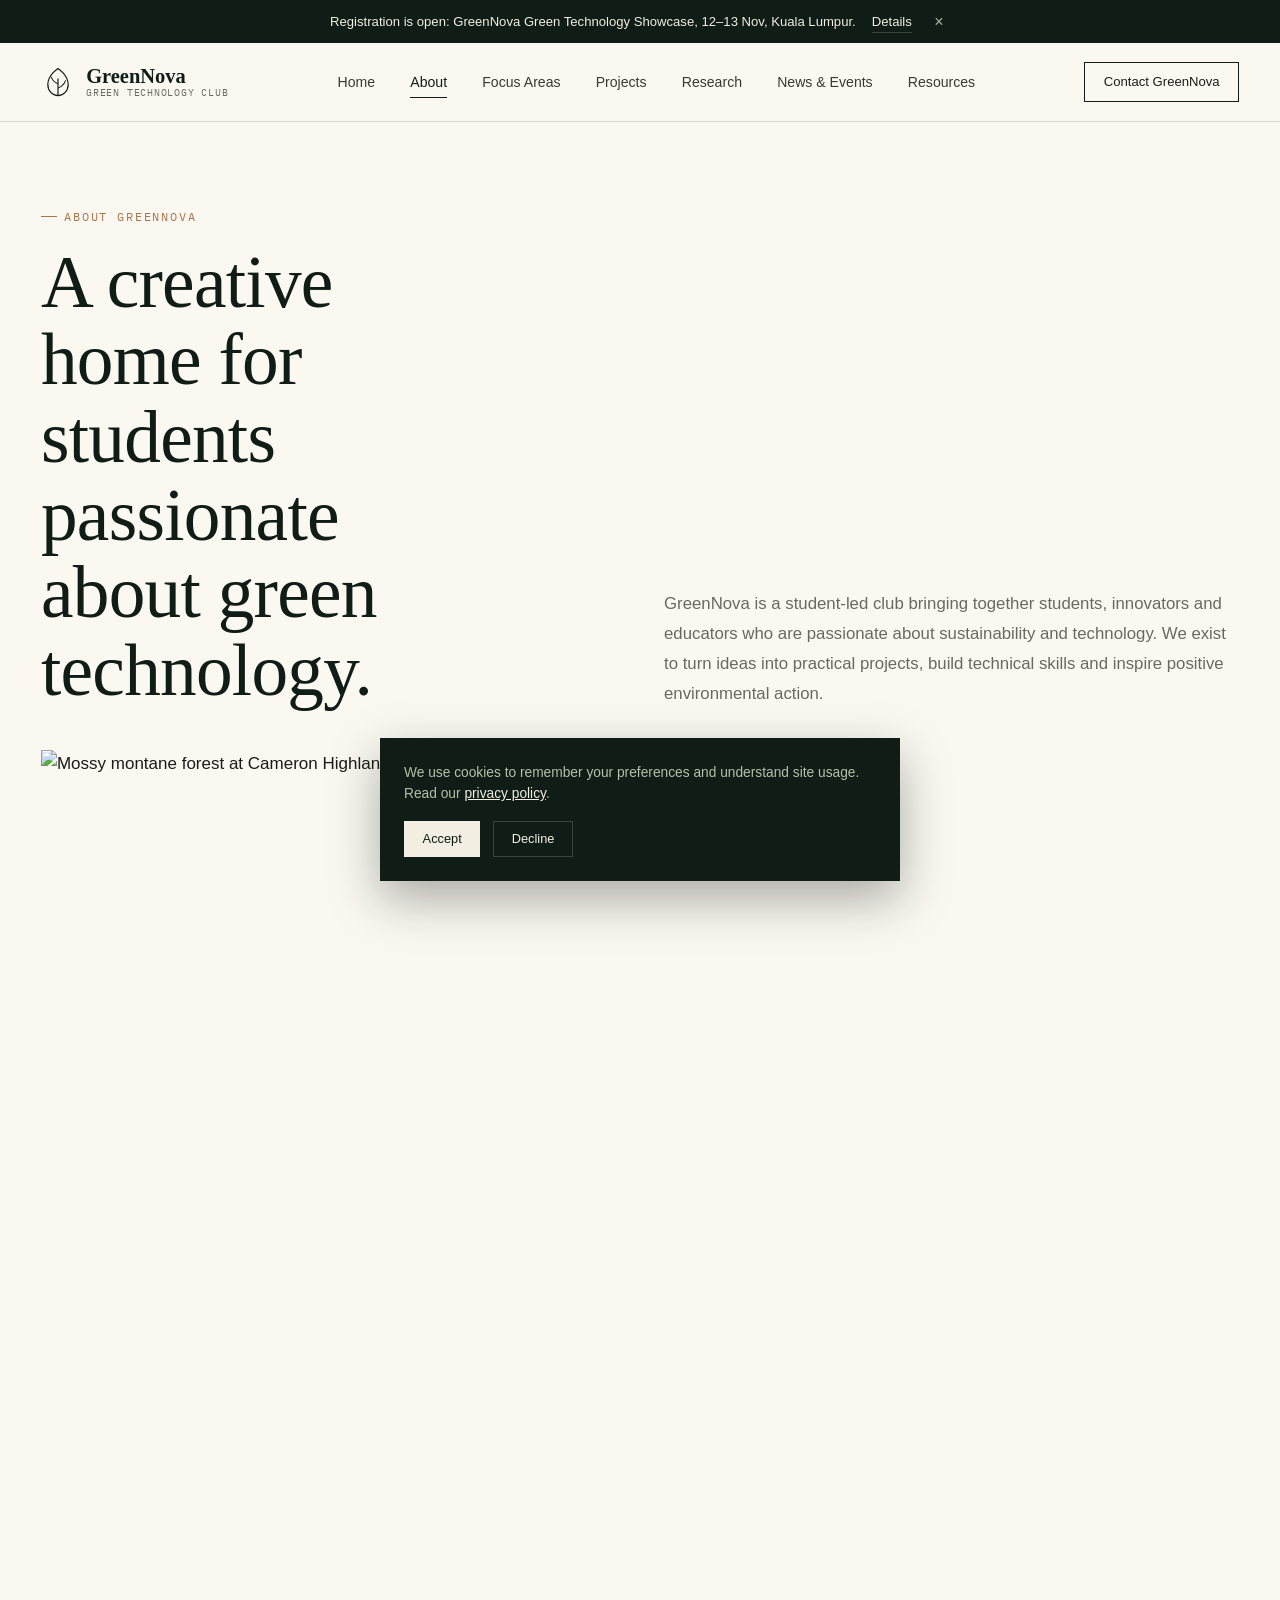
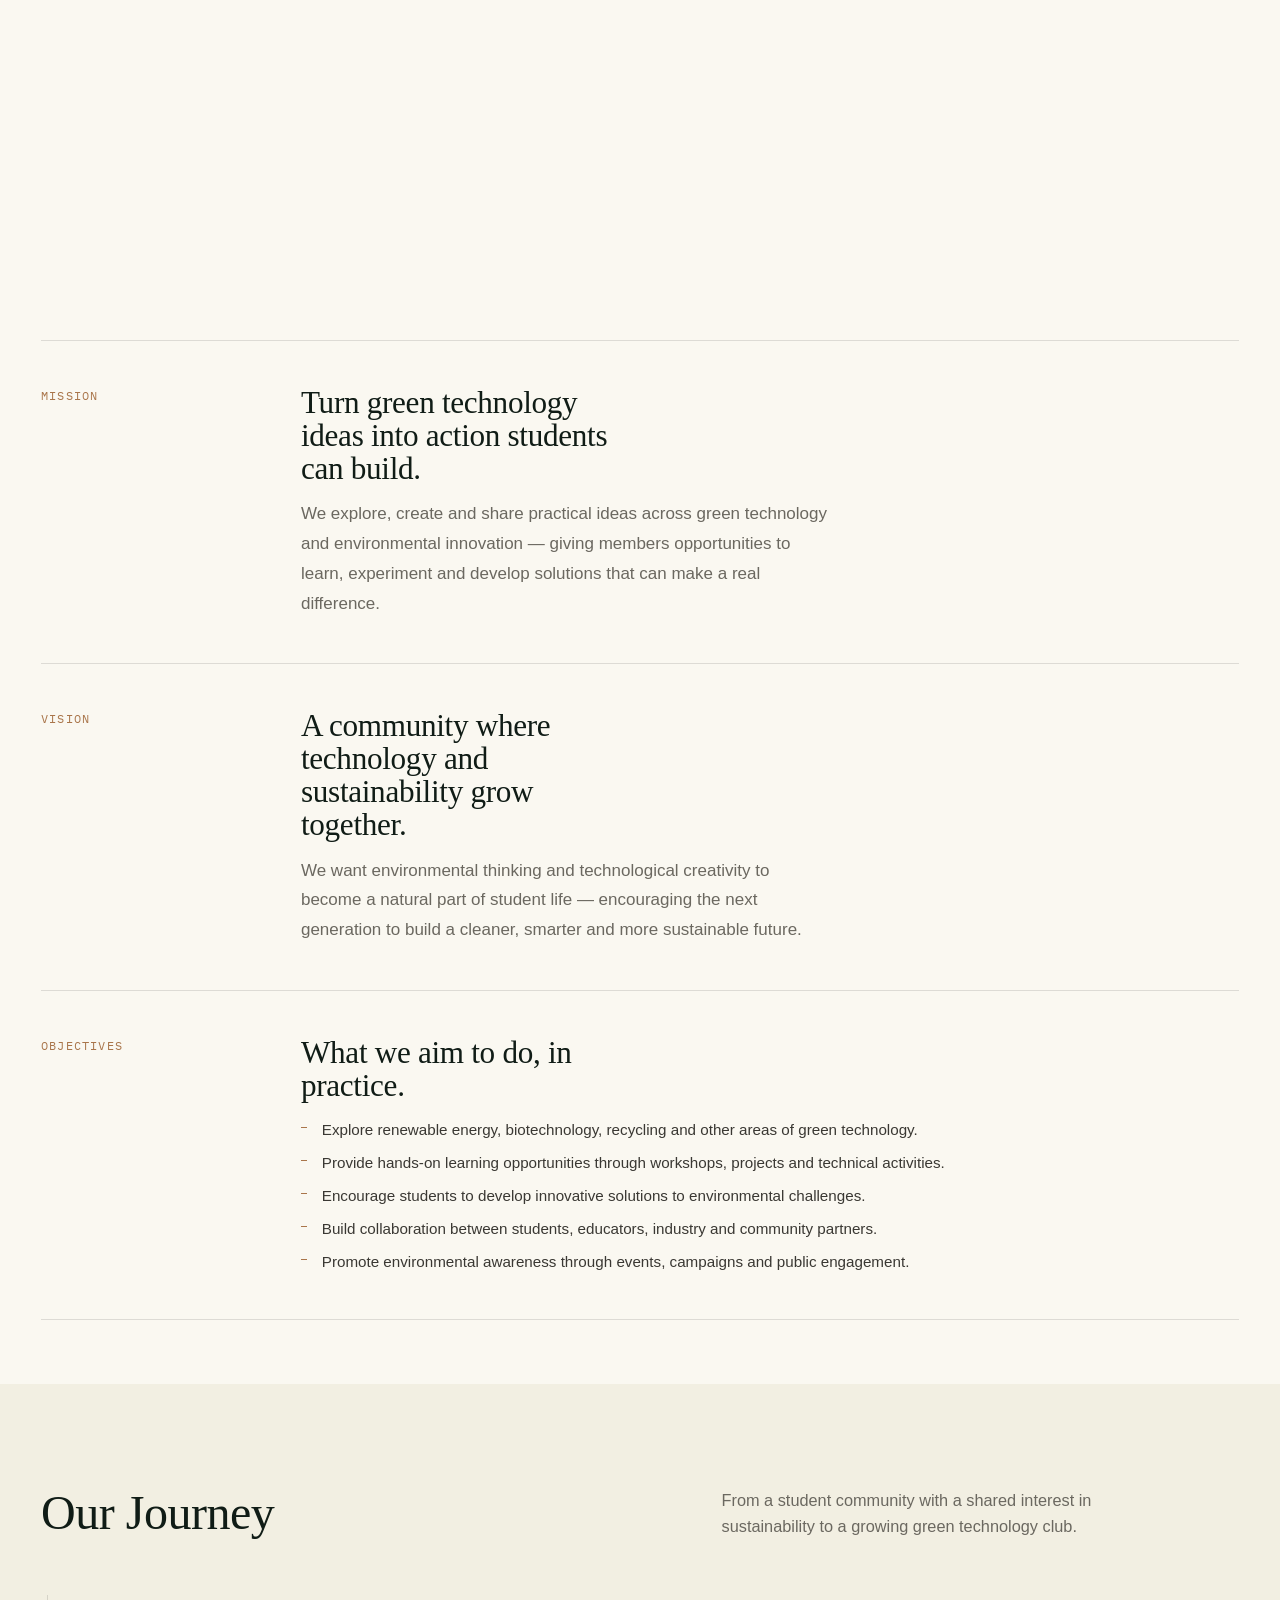
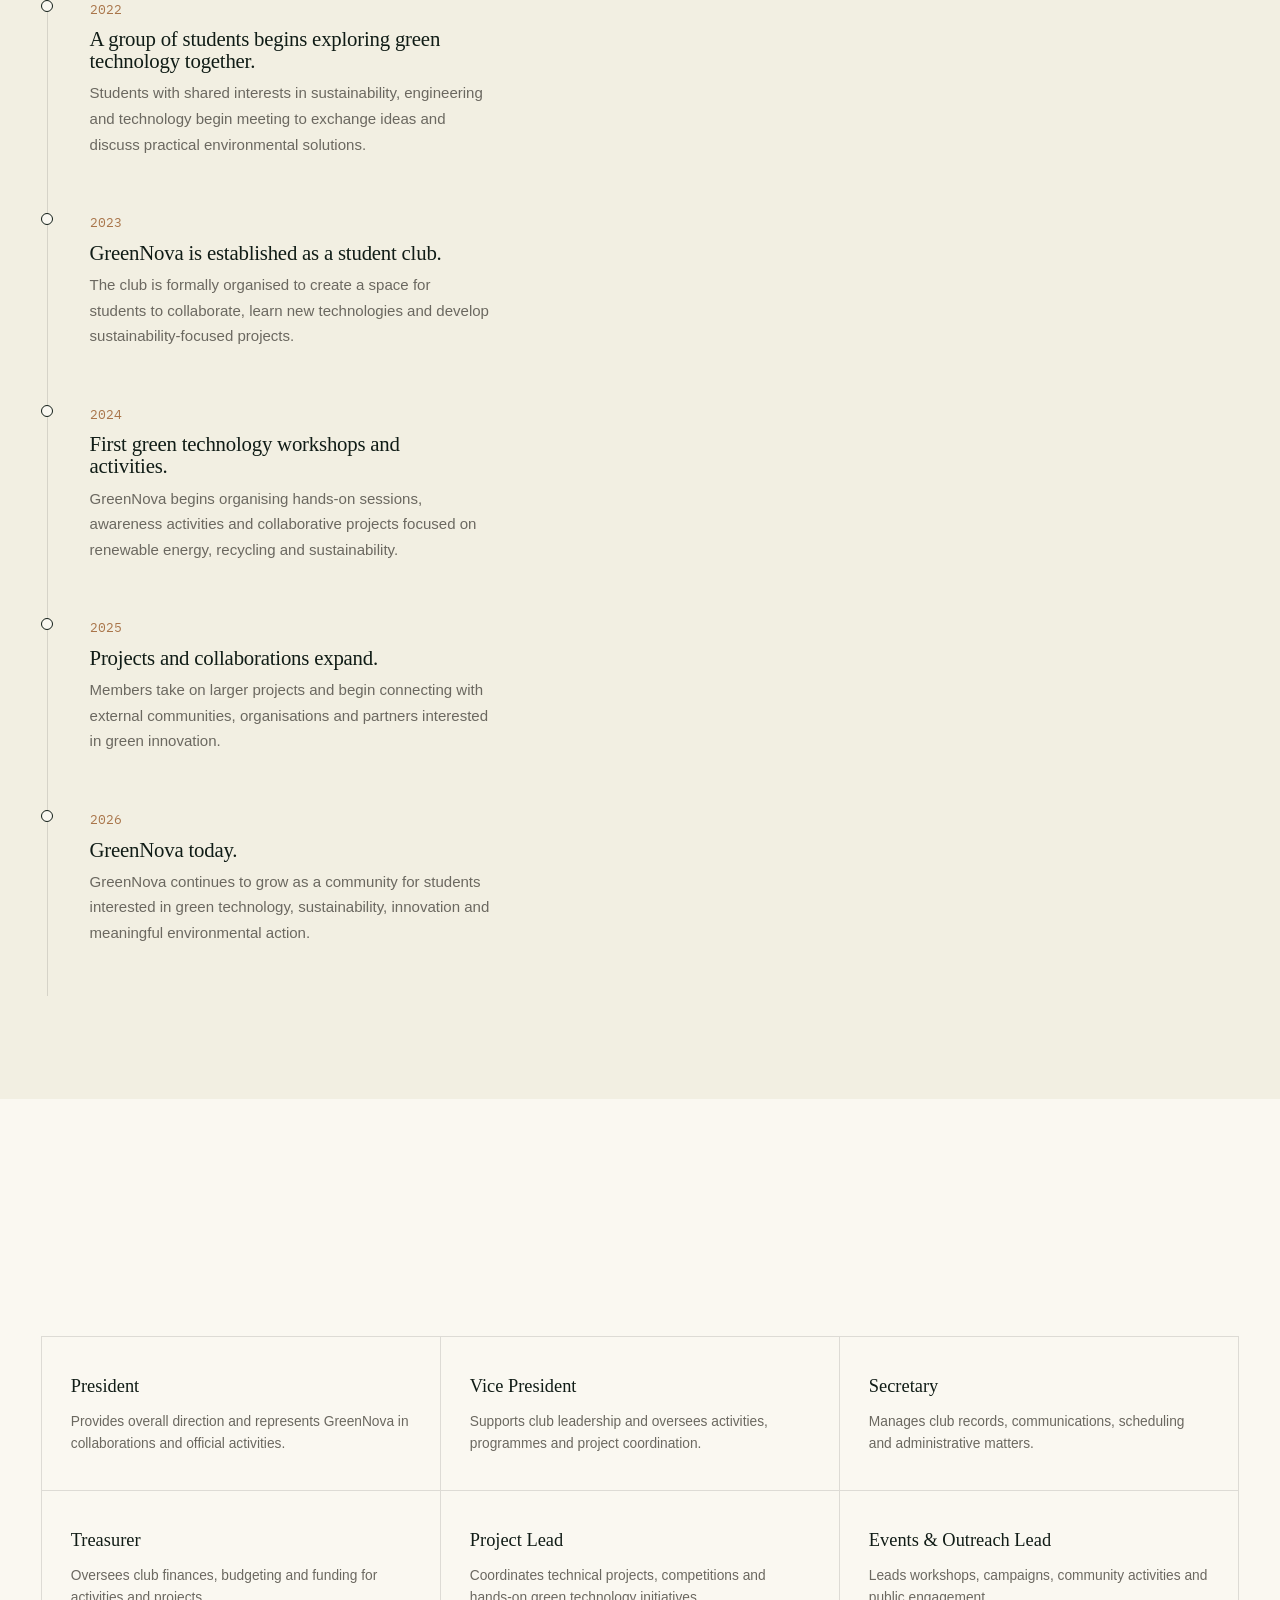
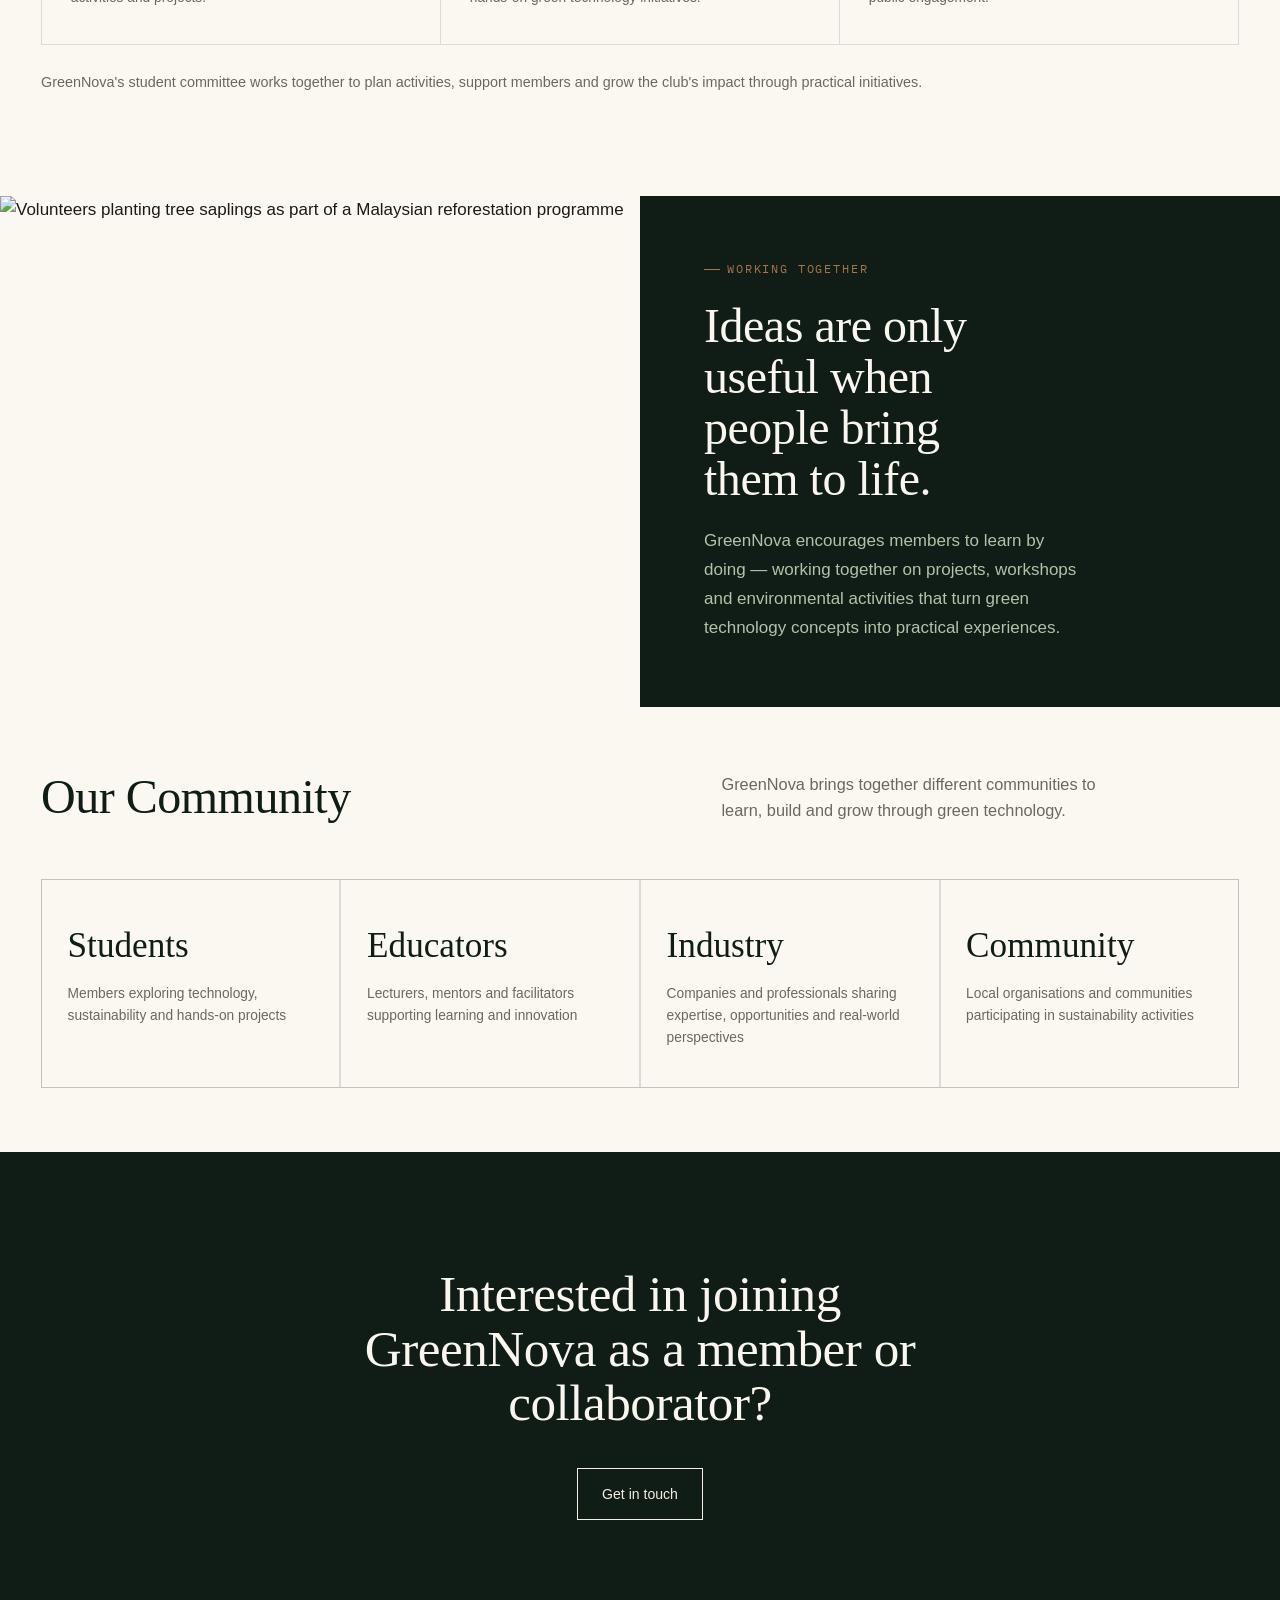
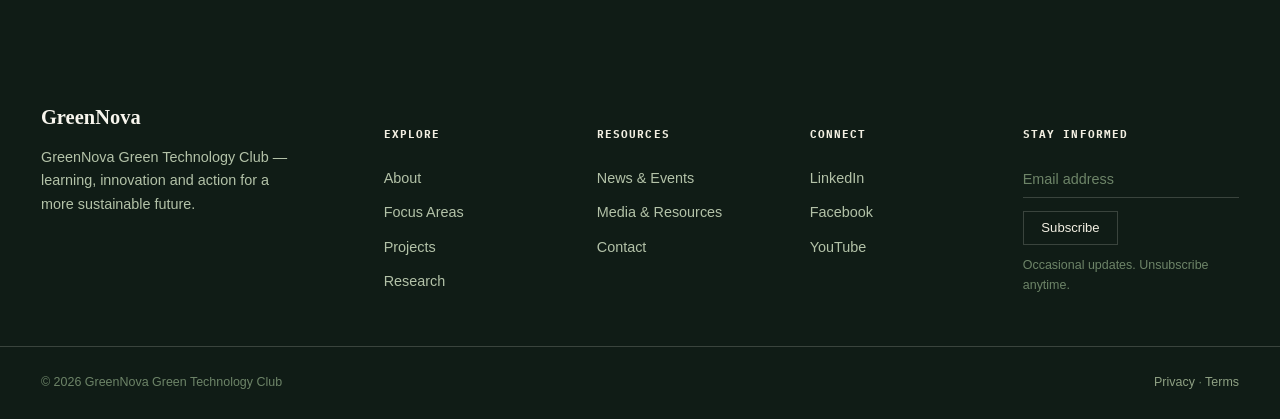
==== commit 593eee98: "Refactored the codebase to better integrate jQuery, Rest API" ====
--- a/about.html
+++ b/about.html
@@ -303,6 +303,8 @@
   <svg width="16" height="16" viewBox="0 0 16 16" fill="none"><path d="M8 13V3M3 7l5-5 5 5" stroke="currentColor" stroke-width="1.4"/></svg>
 </button>
 
+<script src="https://code.jquery.com/jquery-3.7.1.min.js"></script>
 <script src="main.js"></script>
+<script src="enhancements.js"></script>
 </body>
 </html>
--- a/styles.css
+++ b/styles.css
@@ -19,12 +19,10 @@
   --line:rgba(28,27,24,0.13);
   --line-invert:rgba(248,246,238,0.18);
 
-  /* --- type --- */
   --font-display:'Fraunces', 'Iowan Old Style', Georgia, serif;
   --font-body:'IBM Plex Sans', -apple-system, BlinkMacSystemFont, sans-serif;
   --font-mono:'IBM Plex Mono', monospace;
 
-  /* --- scale --- */
   --step-1:clamp(2.6rem, 1.7rem + 3.6vw, 5.4rem);
   --step-2:clamp(1.9rem, 1.4rem + 2vw, 3.2rem);
   --step-3:clamp(1.4rem, 1.15rem + 1vw, 2rem);
@@ -106,6 +104,9 @@
 
 .rule{border:none;border-top:1px solid var(--line);margin:0;}
 
+/* ==========================================================================
+   Skip link
+   ========================================================================== */
 .skip-link{
   position:absolute;left:1rem;top:-4rem;
   background:var(--forest-950);color:var(--ivory-50);
@@ -115,6 +116,9 @@
 }
 .skip-link:focus{top:1rem;}
 
+/* ==========================================================================
+   Announcement bar (localStorage dismissal)
+   ========================================================================== */
 .announce{
   background:var(--forest-950);
   color:var(--ivory-100);
@@ -405,7 +409,6 @@
   .research-highlight{grid-template-columns:1fr;gap:2rem;}
   .research-highlight__media{aspect-ratio:16/10;}
 }
-
 .video-block{position:relative;aspect-ratio:16/8.2;background:var(--charcoal-900);overflow:hidden;}
 .video-block iframe{width:100%;height:100%;border:0;}
 .video-block__poster{position:absolute;inset:0;cursor:pointer;background:none;border:0;padding:0;width:100%;}
@@ -453,7 +456,7 @@
 
 .site-footer{background:var(--forest-950);color:var(--sage-300);}
 .footer-top{
-  padding:4.5rem 0 3rem;
+  padding:4.5rem var(--gutter) 3rem;
   display:grid;grid-template-columns:1.4fr 0.8fr 0.8fr 0.8fr 1fr;gap:2.5rem;
   border-bottom:1px solid var(--line-invert);
 }
@@ -705,10 +708,8 @@
   }
 
   .footer-top{
-    margin-left:var(--gutter);
-    margin-right:var(--gutter);
-    padding-left:0;
-    padding-right:0;
+    margin-left:auto;
+    margin-right:auto;
   }
 
   .footer-bottom{
